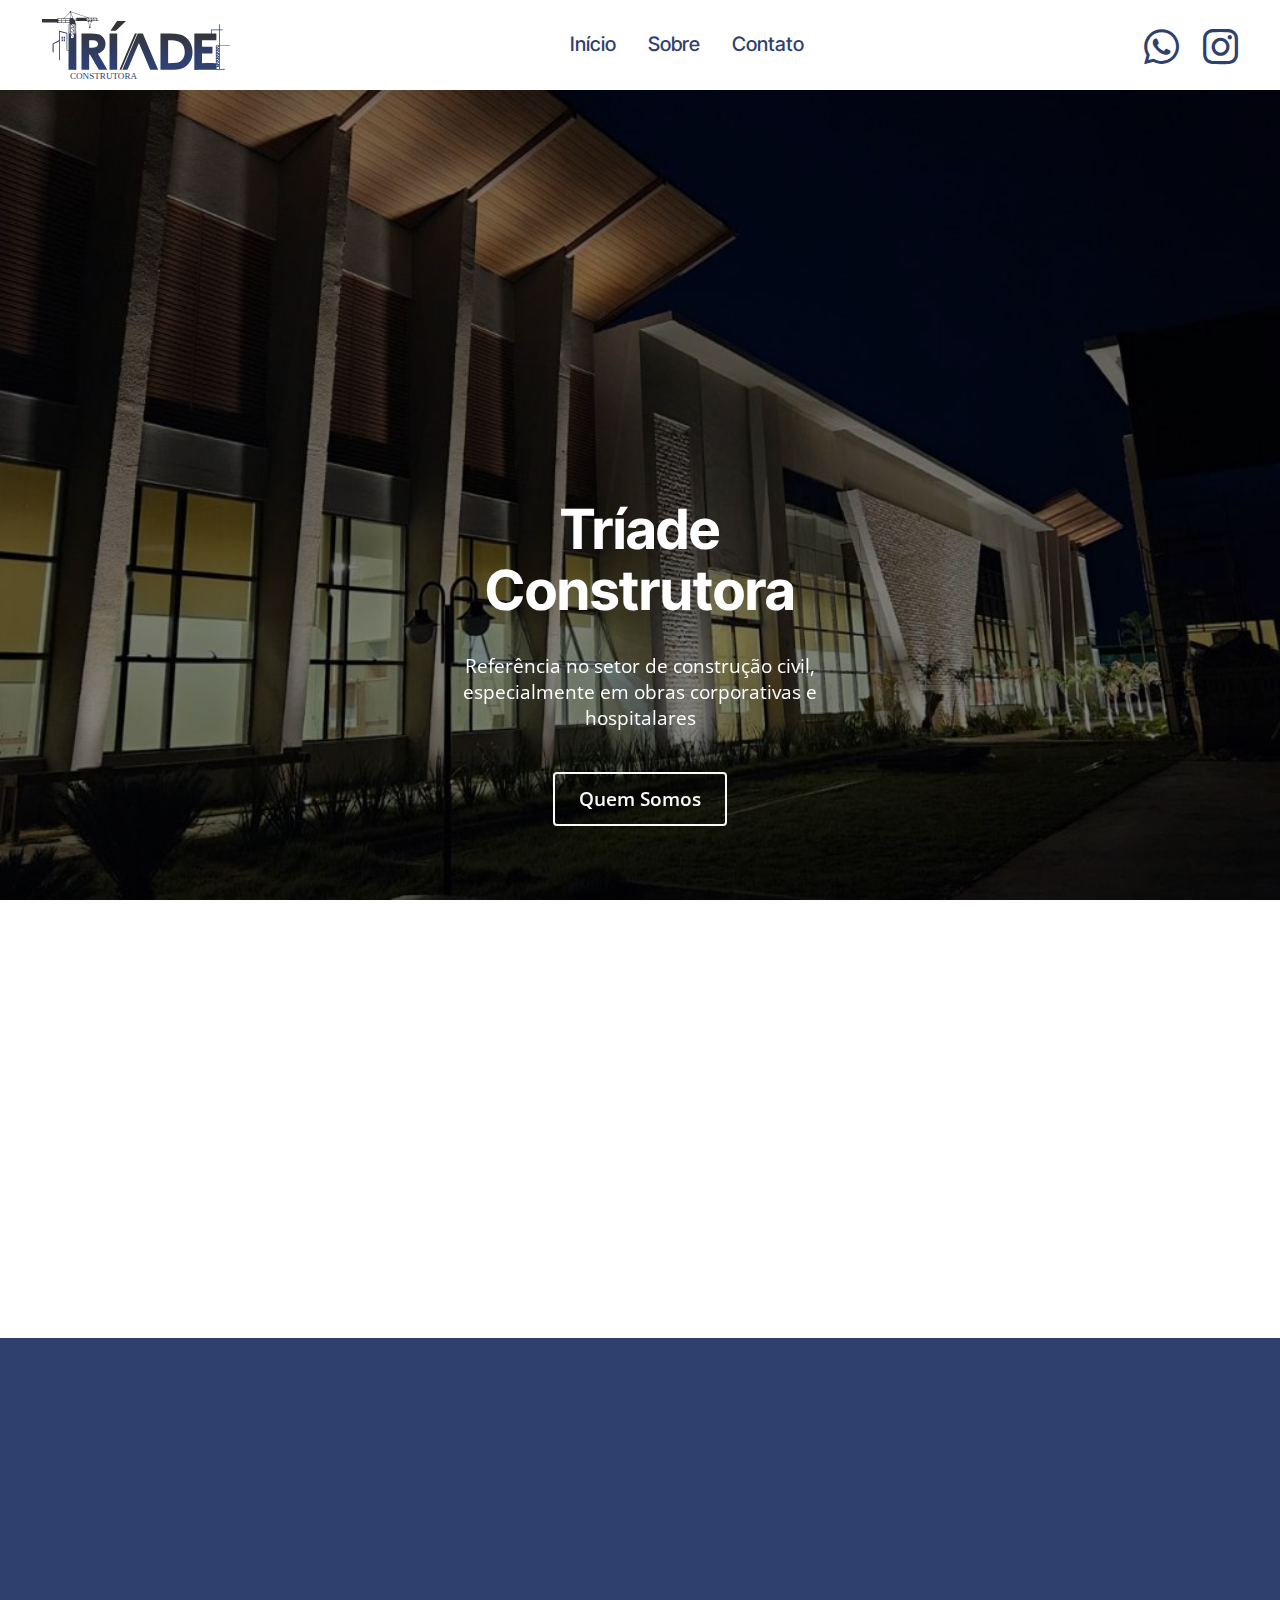
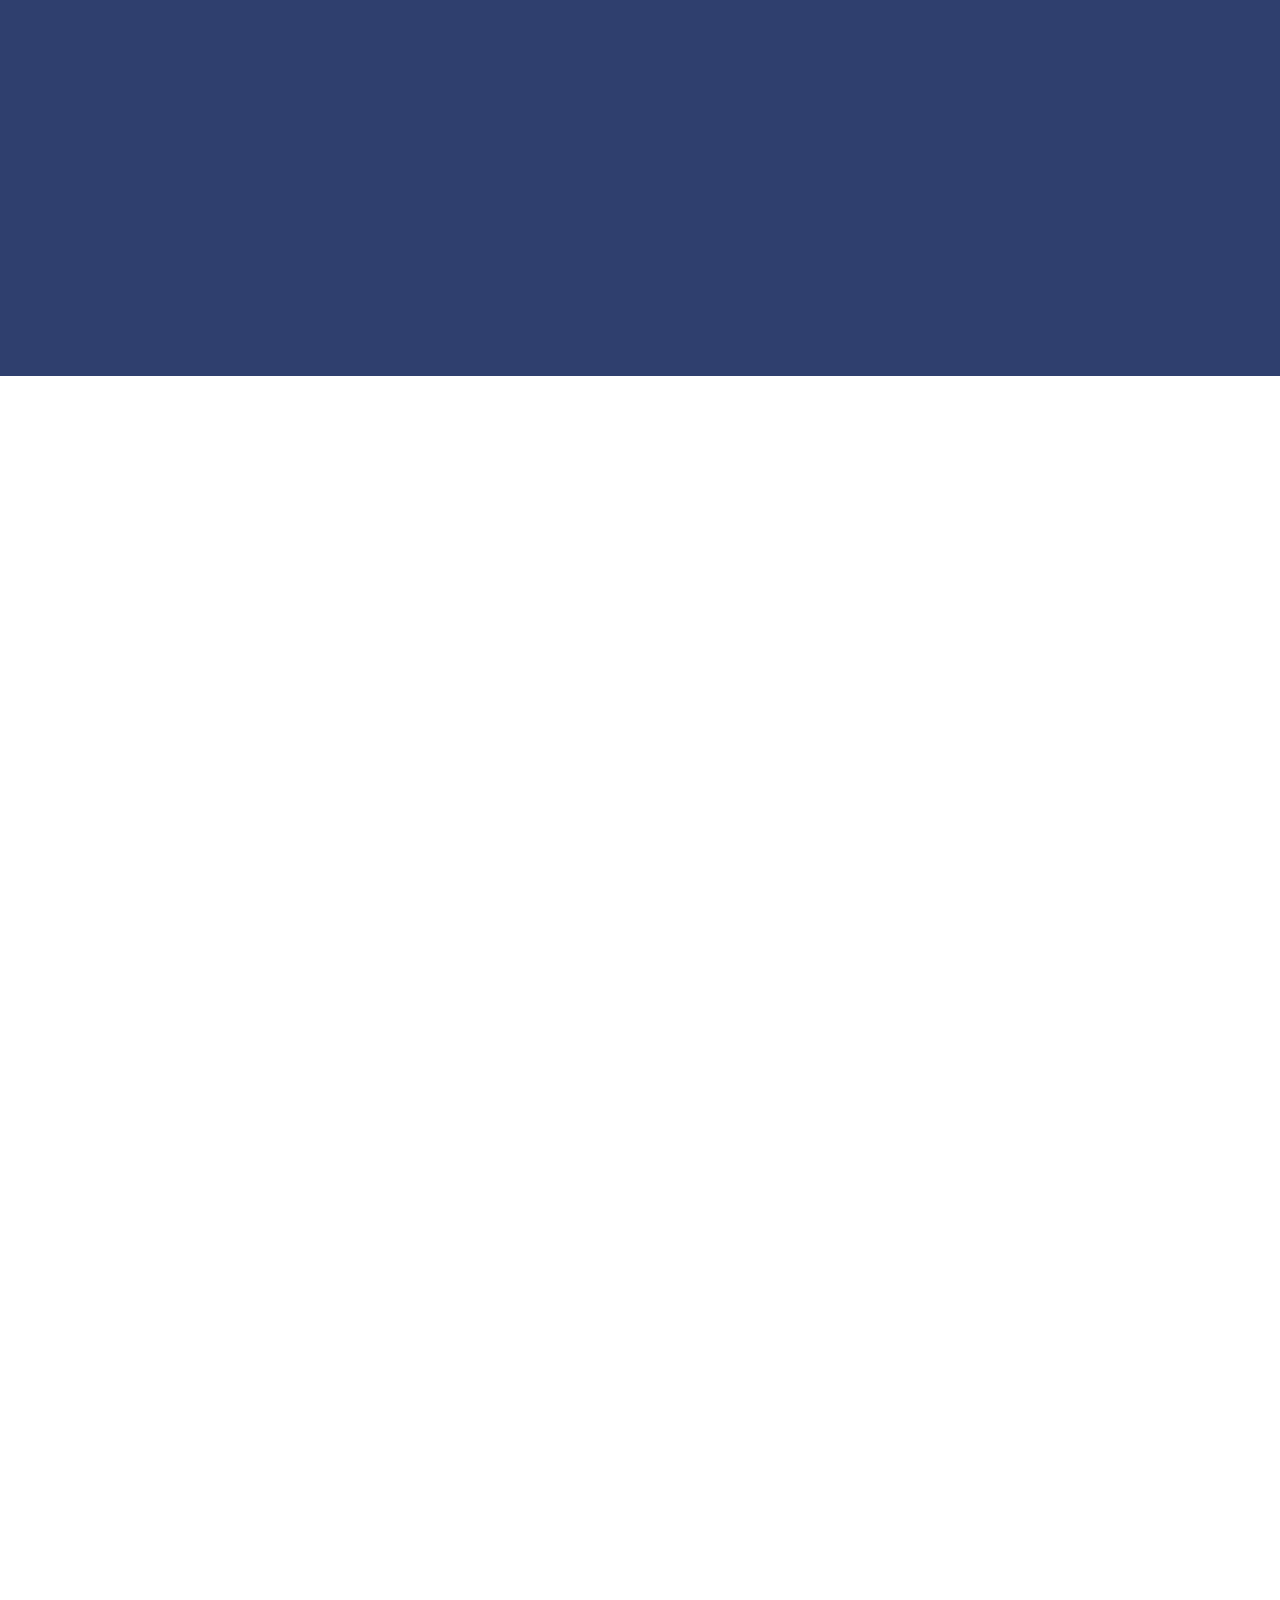
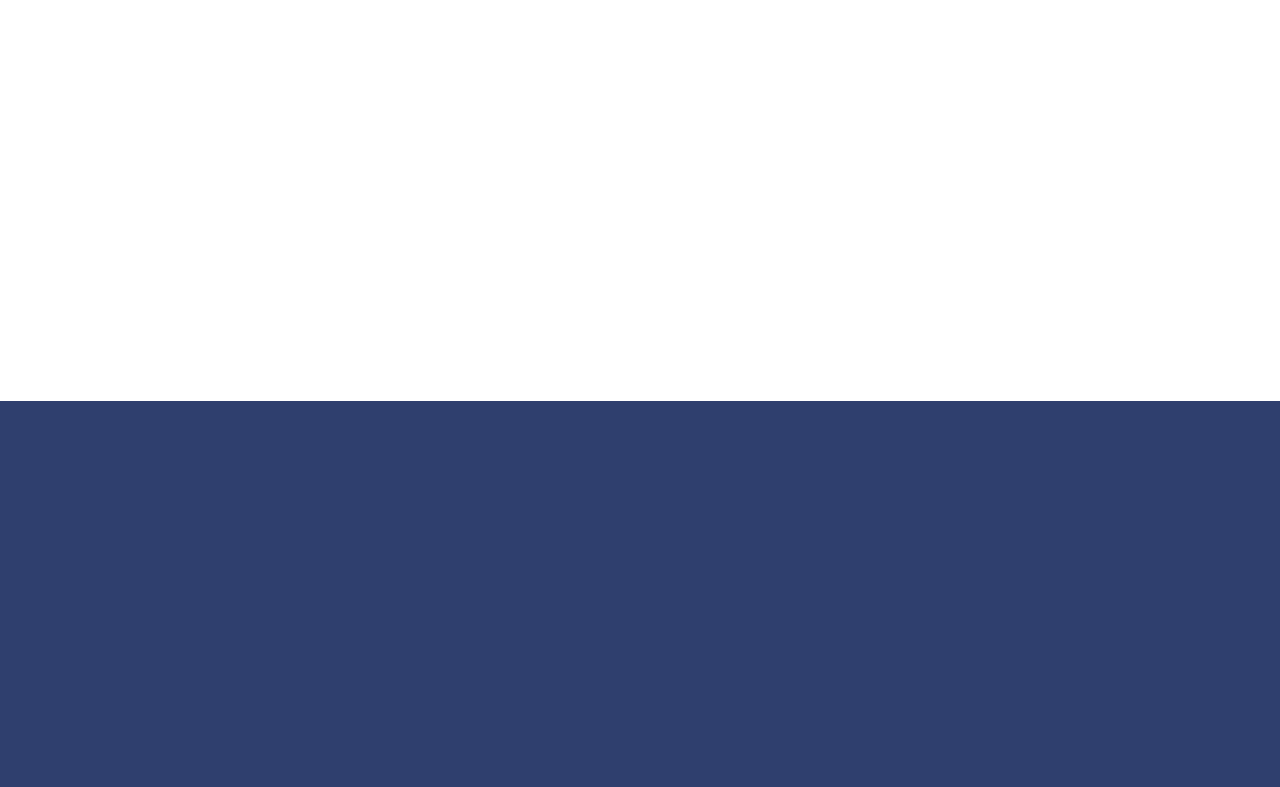
==== index.html @ aa24038d "ajuste instagram e whatsapp" ====
<!DOCTYPE html>
<html>

<head>
  <!-- Site made with Mobirise Website Builder v5.9.18, https://mobirise.com -->
  <meta charset="UTF-8">
  <meta http-equiv="X-UA-Compatible" content="IE=edge">
  <meta name="generator" content="Mobirise v5.9.18, mobirise.com">
  <meta name="viewport" content="width=device-width, initial-scale=1, minimum-scale=1">
  <link rel="shortcut icon" href="assets/images/logo.svg" type="image/x-icon">
  <meta name="description" content="">


  <title>Início</title>
  <link rel="stylesheet" href="assets/web/assets/mobirise-icons2/mobirise2.css">
  <link rel="stylesheet" href="assets/bootstrap/css/bootstrap.min.css">
  <link rel="stylesheet" href="assets/bootstrap/css/bootstrap-grid.min.css">
  <link rel="stylesheet" href="assets/bootstrap/css/bootstrap-reboot.min.css">
  <link rel="stylesheet" href="assets/parallax/jarallax.css">
  <link rel="stylesheet" href="assets/animatecss/animate.css">
  <link rel="stylesheet" href="assets/dropdown/css/style.css">
  <link rel="stylesheet" href="assets/socicon/css/styles.css">
  <link rel="stylesheet" href="assets/theme/css/style.css">
  <link rel="preload"
    href="https://fonts.googleapis.com/css?family=Inter+Tight:100,200,300,400,500,600,700,800,900,100i,200i,300i,400i,500i,600i,700i,800i,900i&display=swap"
    as="style" onload="this.onload=null;this.rel='stylesheet'">
  <noscript>
    <link rel="stylesheet"
      href="https://fonts.googleapis.com/css?family=Inter+Tight:100,200,300,400,500,600,700,800,900,100i,200i,300i,400i,500i,600i,700i,800i,900i&display=swap">
  </noscript>
  <link rel="preload"
    href="https://fonts.googleapis.com/css?family=Open+Sans:300,400,500,600,700,800,300i,400i,500i,600i,700i,800i&display=swap"
    as="style" onload="this.onload=null;this.rel='stylesheet'">
  <noscript>
    <link rel="stylesheet"
      href="https://fonts.googleapis.com/css?family=Open+Sans:300,400,500,600,700,800,300i,400i,500i,600i,700i,800i&display=swap">
  </noscript>
  <link rel="preload" as="style" href="assets/mobirise/css/mbr-additional.css?v=JOWPC6">
  <link rel="stylesheet" href="assets/mobirise/css/mbr-additional.css?v=JOWPC6" type="text/css">




</head>

<body>

  <section data-bs-version="5.1" class="menu menu6 cid-ukw1Ku9VsY" once="menu" id="menu06-b">


    <nav class="navbar navbar-dropdown opacityScrollOff navbar-fixed-top navbar-expand-lg">
      <div class="container">
        <div class="navbar-brand">
          <span class="navbar-logo">

            <a href="index.html"><img src="assets/images/logo.svg" alt="Início" style="height: 4.3rem;"></a>

          </span>

        </div>
        <button class="navbar-toggler" type="button" data-toggle="collapse" data-bs-toggle="collapse"
          data-target="#navbarSupportedContent" data-bs-target="#navbarSupportedContent"
          aria-controls="navbarNavAltMarkup" aria-expanded="false" aria-label="Toggle navigation">
          <div class="hamburger">
            <span></span>
            <span></span>
            <span></span>
            <span></span>
          </div>
        </button>
        <div class="collapse navbar-collapse opacityScrollOff" id="navbarSupportedContent">
          <ul class="navbar-nav nav-dropdown nav-right" data-app-modern-menu="true">
            <li class="nav-item">
              <a class="nav-link link text-primary display-4" href="index.html">Início</a>
            </li>
            <li class="nav-item">
              <a class="nav-link link text-primary display-4" href="sobre.html" aria-expanded="false">Sobre</a>
            </li>
            <li class="nav-item">
              <a class="nav-link link text-primary display-4" href="contato.html">Contato</a>
            </li>
          </ul>
          <div class="icons-menu">
            <a class="iconfont-wrapper"
              href="https://wa.me/556192914398?text=Ol%C3%A1%2C%20gostaria%20de%20conhecer%20melhor%20a%20Tr%C3%ADade%20Construtora"
              target="_blank">
              <span class="p-2 mbr-iconfont socicon-whatsapp socicon" style="font-size: 35px;"></span>
            </a>
            <a class="iconfont-wrapper" href="https://www.instagram.com/triiade_construtora/">
              <span class="p-2 mbr-iconfont socicon-instagram socicon" style="font-size: 35px;"></span>
            </a>


          </div>

        </div>
      </div>
    </nav>
  </section>

  <section data-bs-version="5.1" class="header16 cid-ukw1KNUdRN mbr-fullscreen mbr-parallax-background" id="header17-c">

    <div class="mbr-overlay" style="opacity: 0.5; background-color: rgb(0, 0, 0);"></div>
    <div class="container-fluid">
      <div class="row">
        <div class="content-wrap col-12 col-md-5">
          <h1 class="mbr-section-title mbr-fonts-style mbr-white mb-4 display-1"><strong>Tríade Construtora</strong>
          </h1>

          <p class="mbr-fonts-style mbr-text mbr-white mb-4 display-7">Referência no setor de construção civil,
            especialmente em obras corporativas e hospitalares</p>
          <div class="mbr-section-btn"><a class="btn btn-white-outline display-7" href="sobre.html">Quem Somos</a></div>
        </div>
      </div>
    </div>
  </section>

  <section data-bs-version="5.1" class="features023 cid-ulkDNJxsTx" id="features023-1i">





    <div class="container">
      <div class="row justify-content-center">
        <div class="col-12 content-head">
          <div class="card-wrapper mb-5">
            <div class="card-box align-center">



            </div>
          </div>
        </div>
      </div>
      <div class="row content-row">
        <div class="item features-without-image col-12 col-md-6 col-lg-4 item-mb">
          <div class="item-wrapper">
            <div class="title mb-3">
              <span class="num mbr-fonts-style display-1"><strong>+ 77.000</strong></span>
            </div>
            <h4 class="card-title mbr-fonts-style display-5"><strong>Metros quadrados construídos</strong></h4>

          </div>
        </div>
        <div class="item features-without-image col-12 col-md-6 col-lg-4 item-mb">
          <div class="item-wrapper">
            <div class="title mb-3">
              <span class="num mbr-fonts-style display-1"><strong>+ 30</strong></span>
            </div>
            <h4 class="card-title mbr-fonts-style display-5"><strong>Projetos concluídos</strong></h4>

          </div>
        </div>
        <div class="item features-without-image col-12 col-md-6 col-lg-4 item-mb">
          <div class="item-wrapper">
            <div class="title mb-3">
              <span class="num mbr-fonts-style display-1"><strong>+ 5</strong></span>
            </div>
            <h4 class="card-title mbr-fonts-style display-5"><strong>Anos atuando em todo o Brasil</strong></h4>

          </div>
        </div>
      </div>
    </div>
  </section>

  <section data-bs-version="5.1" class="gallery07 cid-ukx6VOhM3W" id="gallery07-v">


    <div class="container-fluid gallery-wrapper">
      <div class="row justify-content-center">
        <div class="col-12 content-head">
          <div class="mbr-section-head mb-5">
            <h4 class="mbr-section-title mbr-fonts-style align-center mb-0 display-2"><strong>Especializada em
                Empreendimentos Corporativos e Hospitalares</strong></h4>

          </div>
        </div>
      </div>
      <div class="grid-container">
        <div class="grid-container-3 moving-left" style="transform: translate3d(-200px, 0px, 0px);">
          <div class="grid-item">
            <img src="assets/images/img-20240804-wa0030.jpeg" alt="">
          </div>
          <div class="grid-item">
            <img src="assets/images/img-20240804-wa0092.jpeg" alt="">
          </div>
          <div class="grid-item">
            <img src="assets/images/img-20240804-wa0117-1.jpeg" alt="">
          </div>
          <div class="grid-item">
            <img src="assets/images/img-20240804-wa0064.jpg" alt="">
          </div>
        </div>
      </div>
    </div>
  </section>

  <section data-bs-version="5.1" class="features10 cid-ukxqyxux0D" id="features010-1a">




    <div class="container">

      <div class="row">
        <div class="item features-without-image col-12 col-md-6 col-lg-4 active">
          <div class="item-wrapper">
            <div class="card-box align-left">
              <div class="iconfont-wrapper mb-3">
                <span class="mbr-iconfont mobi-mbri-growing-chart mobi-mbri"></span>
              </div>
              <h5 class="card-title mbr-fonts-style display-5"><strong>Qualidade</strong></h5>
              <p class="card-text mbr-fonts-style mb-3 display-7">Qualidade é nossa marca registrada, e trabalhamos
                incansavelmente para garantir que cada detalhe seja executado com perfeição.<br></p>

            </div>
          </div>
        </div>
        <div class="item features-without-image col-12 col-md-6 col-lg-4">
          <div class="item-wrapper">
            <div class="card-box align-left">
              <div class="iconfont-wrapper mb-3">
                <span class="mbr-iconfont mobi-mbri-idea mobi-mbri"></span>
              </div>
              <h5 class="card-title mbr-fonts-style display-5">
                <strong>Experiência</strong>
              </h5>
              <p class="card-text mbr-fonts-style mb-3 display-7">Com nossa expertise em obras corporativas,
                hospitalares e residenciais, garantimos soluções que unem inovação e eficiência para atender às
                necessidades dos nossos clientes
              </p>

            </div>
          </div>
        </div>
        <div class="item features-without-image col-12 col-md-6 col-lg-4">
          <div class="item-wrapper">
            <div class="card-box align-left">
              <div class="iconfont-wrapper mb-3">
                <span class="mbr-iconfont mobi-mbri-clock mobi-mbri"></span>
              </div>
              <h5 class="card-title mbr-fonts-style display-5">
                <strong>Excelência</strong>
              </h5>
              <p class="card-text mbr-fonts-style mb-3 display-7">
                Nosso compromisso com a excelência se reflete na entrega pontual dos projetos.</p>

            </div>
          </div>
        </div>


      </div>
    </div>
  </section>

  <section data-bs-version="5.1" class="news08 cid-ukx9dJPOBs" id="news08-x">


    <div class="container">
      <div class="row justify-content-center mb-5">
        <div class="col-12 content-head">
          <div class="mbr-section-head">
            <h4 class="mbr-section-title mbr-fonts-style align-center mb-0 display-2"><strong>Algumas de Nossas
                Obras</strong></h4>

          </div>
        </div>
      </div>
      <div class="row">
        <div class="item features-image col-12 col-md-6 col-lg-4 active">
          <div class="item-wrapper">
            <div class="item-img mb-3">
              <img src="assets/images/img-20240804-wa0095.jpg" alt="" title="" data-slide-to="0" data-bs-slide-to="0">
            </div>
            <div class="item-content align-left">
              <h5 class="item-title mbr-fonts-style mb-3 mt-0 display-7">
                Cuiabá - MT</h5>
              <h6 class="item-subtitle mbr-fonts-style mt-0 mb-3 display-5"><strong>Clinica de Saúde Mental e
                  Fisioterapia</strong></h6>

              <div class="mbr-section-btn item-footer"><a href="clinica terapias-especiais-cuiaba.html"
                  class="btn item-btn btn-primary display-7">Saiba Mais</a></div>
            </div>
          </div>
        </div>
        <div class="item features-image col-12 col-md-6 col-lg-4">
          <div class="item-wrapper">
            <div class="item-img mb-3">
              <img src="assets/images/img-20240804-wa0114.jpeg" alt="" title="" data-slide-to="1" data-bs-slide-to="1">
            </div>
            <div class="item-content align-left">
              <h5 class="item-title mbr-fonts-style mb-3 mt-0 display-7">
                Cuiabá - MT</h5>
              <h6 class="item-subtitle mbr-fonts-style mb-3 display-5"><strong>Central Sicredi Centro norte</strong>
              </h6>

              <div class="mbr-section-btn item-footer"><a href="central-sicredi-cuiaba.html"
                  class="btn item-btn btn-primary display-7">Saiba Mais</a></div>
            </div>
          </div>
        </div>
        <div class="item features-image col-12 col-md-6 col-lg-4">
          <div class="item-wrapper">
            <div class="item-img mb-3">
              <img src="assets/images/img-20240804-wa0065.jpg" alt="" title="" data-slide-to="2" data-bs-slide-to="2">
            </div>
            <div class="item-content align-left">
              <h5 class="item-title mbr-fonts-style mb-3 mt-0 display-7">Rio Grande - RS</h5>
              <h6 class="item-subtitle mbr-fonts-style mt-0 mb-3 display-5"><strong>Hospital Monporto&nbsp;</strong>
              </h6>

              <div class="mbr-section-btn item-footer"><a href="hospital-monporto-rs.html"
                  class="btn item-btn btn-primary display-7">Saiba Mais</a></div>
            </div>
          </div>
        </div>
        <div class="item features-image col-12 col-md-6 col-lg-4">
          <div class="item-wrapper">
            <div class="item-img mb-3">
              <img src="assets/images/img-20240804-wa0150.jpg" alt="" title="" data-slide-to="3" data-bs-slide-to="3">
            </div>
            <div class="item-content align-left">
              <h5 class="item-title mbr-fonts-style mt-0 mb-3 display-7">
                Cuiabá - MT</h5>
              <h6 class="item-subtitle mbr-fonts-style mb-3 display-5"><strong>Hospital Geral</strong></h6>

              <div class="mbr-section-btn item-footer"><a href="hospital-geral-cuiaba.html"
                  class="btn item-btn btn-primary display-7">Saiba Mais</a></div>
            </div>
          </div>
        </div>

        <div class="item features-image col-12 col-md-6 col-lg-4">
          <div class="item-wrapper">
            <div class="item-img mb-3">
              <img src="assets/images/img-20240804-wa0045.jpg" alt="" title="" data-slide-to="4" data-bs-slide-to="4">
            </div>
            <div class="item-content align-left">
              <h5 class="item-title mbr-fonts-style mb-3 mt-0 display-7">Goiania - GO</h5>
              <h6 class="item-subtitle mbr-fonts-style mt-0 mb-3 display-5"><strong>Shopping Express 44</strong></h6>

              <div class="mbr-section-btn item-footer"><a href="shopping-express-go.html"
                  class="btn item-btn btn-primary display-7">Saiba Mais</a></div>
            </div>
          </div>
        </div>
        <div class="item features-image col-12 col-md-6 col-lg-4">
          <div class="item-wrapper">
            <div class="item-img mb-3">
              <img src="assets/images/img-20240804-wa0037.jpg" alt="" title="" data-slide-to="5" data-bs-slide-to="5">
            </div>
            <div class="item-content align-left">
              <h5 class="item-title mbr-fonts-style mb-3 mt-0 display-7">Brasília - DF</h5>
              <h6 class="item-subtitle mbr-fonts-style mt-0 mb-3 display-5"><strong>Hospital Vivent Asa Sul</strong>
              </h6>

              <div class="mbr-section-btn item-footer"><a href="hospital-vivent-asa-sul.html"
                  class="btn item-btn btn-primary display-7">Saiba Mais</a></div>
            </div>
          </div>
        </div>

      </div>
    </div>
  </section>

  <section data-bs-version="5.1" class="footer3 cid-ukxeJpgvey" once="footers" id="footer03-y">





    <div class="container">
      <div class="row">


        <div class="col-12 mt-4">
          <div class="social-row">
            <div class="soc-item">
              <a href="https://www.instagram.com/triiade_construtora/" target="_blank">
                <span class="mbr-iconfont display-7 socicon-instagram socicon"></span>
              </a>
            </div>
            <div class="soc-item">
              <a href="https://wa.me/556192914398?text=Ol%C3%A1%2C%20gostaria%20de%20conhecer%20melhor%20a%20Tr%C3%ADade%20Construtora"
                target="_blank">
                <span class="mbr-iconfont socicon-whatsapp socicon"></span>
              </a>
            </div>



          </div>
        </div>
        <div class="col-12 mt-5">
          <p class="mbr-fonts-style copyright display-7">© Copyright 2024 Tríade Construtora - Todos os direitos
            reservados | Desenvolvido por <a href="https://paulo-henrique-phcm.github.io/" class="text-white"
              target="_blank">Paulo Henrique</a><br></p>
        </div>
      </div>
    </div>
  </section>

  <script src="assets/bootstrap/js/bootstrap.bundle.min.js"></script>
  <script src="assets/parallax/jarallax.js"></script>
  <script src="assets/smoothscroll/smooth-scroll.js"></script>
  <script src="assets/ytplayer/index.js"></script>
  <script src="assets/dropdown/js/navbar-dropdown.js"></script>
  <script src="assets/scrollgallery/scroll-gallery.js"></script>
  <script src="assets/theme/js/script.js"></script>


  <input name="animation" type="hidden">
</body>

</html>
---- assets/web/assets/mobirise-icons2/mobirise2.css ----
@font-face {
  font-family: 'Moririse2';
  font-display: swap;
  src:  url('mobirise2.eot?f2bix4');
  src:  url('mobirise2.eot?f2bix4#iefix') format('embedded-opentype'),
    url('mobirise2.ttf?f2bix4') format('truetype'),
    url('mobirise2.woff?f2bix4') format('woff'),
    url('mobirise2.svg?f2bix4#mobirise2') format('svg');
  font-weight: normal;
  font-style: normal;
}

[class^="mobi-"], [class*=" mobi-"] {
  /* use !important to prevent issues with browser extensions that change fonts */
  font-family: 'Moririse2' !important;
  speak: none;
  font-style: normal;
  font-weight: normal;
  font-variant: normal;
  text-transform: none;
  line-height: 1;

  /* Better Font Rendering =========== */
  -webkit-font-smoothing: antialiased;
  -moz-osx-font-smoothing: grayscale;
}

.mobi-mbri-add-submenu:before {
  content: "\e900";
}
.mobi-mbri-alert:before {
  content: "\e901";
}
.mobi-mbri-align-center:before {
  content: "\e902";
}
.mobi-mbri-align-justify:before {
  content: "\e903";
}
.mobi-mbri-align-left:before {
  content: "\e904";
}
.mobi-mbri-align-right:before {
  content: "\e905";
}
.mobi-mbri-android:before {
  content: "\e906";
}
.mobi-mbri-apple:before {
  content: "\e907";
}
.mobi-mbri-arrow-down:before {
  content: "\e908";
}
.mobi-mbri-arrow-next:before {
  content: "\e909";
}
.mobi-mbri-arrow-prev:before {
  content: "\e90a";
}
.mobi-mbri-arrow-up:before {
  content: "\e90b";
}
.mobi-mbri-bold:before {
  content: "\e90c";
}
.mobi-mbri-bookmark:before {
  content: "\e90d";
}
.mobi-mbri-bootstrap:before {
  content: "\e90e";
}
.mobi-mbri-briefcase:before {
  content: "\e90f";
}
.mobi-mbri-browse:before {
  content: "\e910";
}
.mobi-mbri-bulleted-list:before {
  content: "\e911";
}
.mobi-mbri-calendar:before {
  content: "\e912";
}
.mobi-mbri-camera:before {
  content: "\e913";
}
.mobi-mbri-cart-add:before {
  content: "\e914";
}
.mobi-mbri-cart-full:before {
  content: "\e915";
}
.mobi-mbri-cash:before {
  content: "\e916";
}
.mobi-mbri-change-style:before {
  content: "\e917";
}
.mobi-mbri-chat:before {
  content: "\e918";
}
.mobi-mbri-clock:before {
  content: "\e919";
}
.mobi-mbri-close:before {
  content: "\e91a";
}
.mobi-mbri-cloud:before {
  content: "\e91b";
}
.mobi-mbri-code:before {
  content: "\e91c";
}
.mobi-mbri-contact-form:before {
  content: "\e91d";
}
.mobi-mbri-credit-card:before {
  content: "\e91e";
}
.mobi-mbri-cursor-click:before {
  content: "\e91f";
}
.mobi-mbri-cust-feedback:before {
  content: "\e920";
}
.mobi-mbri-database:before {
  content: "\e921";
}
.mobi-mbri-delivery:before {
  content: "\e922";
}
.mobi-mbri-desktop:before {
  content: "\e923";
}
.mobi-mbri-devices:before {
  content: "\e924";
}
.mobi-mbri-down:before {
  content: "\e925";
}
.mobi-mbri-download-2:before {
  content: "\e926";
}
.mobi-mbri-download:before {
  content: "\e927";
}
.mobi-mbri-drag-n-drop-2:before {
  content: "\e928";
}
.mobi-mbri-drag-n-drop:before {
  content: "\e929";
}
.mobi-mbri-edit-2:before {
  content: "\e92a";
}
.mobi-mbri-edit:before {
  content: "\e92b";
}
.mobi-mbri-error:before {
  content: "\e92c";
}
.mobi-mbri-extension:before {
  content: "\e92d";
}
.mobi-mbri-features:before {
  content: "\e92e";
}
.mobi-mbri-file:before {
  content: "\e92f";
}
.mobi-mbri-flag:before {
  content: "\e930";
}
.mobi-mbri-folder:before {
  content: "\e931";
}
.mobi-mbri-gift:before {
  content: "\e932";
}
.mobi-mbri-github:before {
  content: "\e933";
}
.mobi-mbri-globe-2:before {
  content: "\e934";
}
.mobi-mbri-globe:before {
  content: "\e935";
}
.mobi-mbri-growing-chart:before {
  content: "\e936";
}
.mobi-mbri-hearth:before {
  content: "\e937";
}
.mobi-mbri-help:before {
  content: "\e938";
}
.mobi-mbri-home:before {
  content: "\e939";
}
.mobi-mbri-hot-cup:before {
  content: "\e93a";
}
.mobi-mbri-idea:before {
  content: "\e93b";
}
.mobi-mbri-image-gallery:before {
  content: "\e93c";
}
.mobi-mbri-image-slider:before {
  content: "\e93d";
}
.mobi-mbri-info:before {
  content: "\e93e";
}
.mobi-mbri-italic:before {
  content: "\e93f";
}
.mobi-mbri-key:before {
  content: "\e940";
}
.mobi-mbri-laptop:before {
  content: "\e941";
}
.mobi-mbri-layers:before {
  content: "\e942";
}
.mobi-mbri-left-right:before {
  content: "\e943";
}
.mobi-mbri-left:before {
  content: "\e944";
}
.mobi-mbri-letter:before {
  content: "\e945";
}
.mobi-mbri-like:before {
  content: "\e946";
}
.mobi-mbri-link:before {
  content: "\e947";
}
.mobi-mbri-lock:before {
  content: "\e948";
}
.mobi-mbri-login:before {
  content: "\e949";
}
.mobi-mbri-logout:before {
  content: "\e94a";
}
.mobi-mbri-magic-stick:before {
  content: "\e94b";
}
.mobi-mbri-map-pin:before {
  content: "\e94c";
}
.mobi-mbri-menu:before {
  content: "\e94d";
}
.mobi-mbri-mobile-2:before {
  content: "\e94e";
}
.mobi-mbri-mobile-horizontal:before {
  content: "\e94f";
}
.mobi-mbri-mobile:before {
  content: "\e950";
}
.mobi-mbri-mobirise:before {
  content: "\e951";
}
.mobi-mbri-more-horizontal:before {
  content: "\e952";
}
.mobi-mbri-more-vertical:before {
  content: "\e953";
}
.mobi-mbri-music:before {
  content: "\e954";
}
.mobi-mbri-new-file:before {
  content: "\e955";
}
.mobi-mbri-numbered-list:before {
  content: "\e956";
}
.mobi-mbri-opened-folder:before {
  content: "\e957";
}
.mobi-mbri-pages:before {
  content: "\e958";
}
.mobi-mbri-paper-plane:before {
  content: "\e959";
}
.mobi-mbri-paperclip:before {
  content: "\e95a";
}
.mobi-mbri-phone:before {
  content: "\e95b";
}
.mobi-mbri-photo:before {
  content: "\e95c";
}
.mobi-mbri-photos:before {
  content: "\e95d";
}
.mobi-mbri-pin:before {
  content: "\e95e";
}
.mobi-mbri-play:before {
  content: "\e95f";
}
.mobi-mbri-plus:before {
  content: "\e960";
}
.mobi-mbri-preview:before {
  content: "\e961";
}
.mobi-mbri-print:before {
  content: "\e962";
}
.mobi-mbri-protect:before {
  content: "\e963";
}
.mobi-mbri-question:before {
  content: "\e964";
}
.mobi-mbri-quote-left:before {
  content: "\e965";
}
.mobi-mbri-quote-right:before {
  content: "\e966";
}
.mobi-mbri-redo:before {
  content: "\e967";
}
.mobi-mbri-refresh:before {
  content: "\e968";
}
.mobi-mbri-responsive-2:before {
  content: "\e969";
}
.mobi-mbri-responsive:before {
  content: "\e96a";
}
.mobi-mbri-right:before {
  content: "\e96b";
}
.mobi-mbri-rocket:before {
  content: "\e96c";
}
.mobi-mbri-sad-face:before {
  content: "\e96d";
}
.mobi-mbri-sale:before {
  content: "\e96e";
}
.mobi-mbri-save:before {
  content: "\e96f";
}
.mobi-mbri-search:before {
  content: "\e970";
}
.mobi-mbri-setting-2:before {
  content: "\e971";
}
.mobi-mbri-setting-3:before {
  content: "\e972";
}
.mobi-mbri-setting:before {
  content: "\e973";
}
.mobi-mbri-share:before {
  content: "\e974";
}
.mobi-mbri-shopping-bag:before {
  content: "\e975";
}
.mobi-mbri-shopping-basket:before {
  content: "\e976";
}
.mobi-mbri-shopping-cart:before {
  content: "\e977";
}
.mobi-mbri-sites:before {
  content: "\e978";
}
.mobi-mbri-smile-face:before {
  content: "\e979";
}
.mobi-mbri-speed:before {
  content: "\e97a";
}
.mobi-mbri-star:before {
  content: "\e97b";
}
.mobi-mbri-success:before {
  content: "\e97c";
}
.mobi-mbri-sun:before {
  content: "\e97d";
}
.mobi-mbri-sun2:before {
  content: "\e97e";
}
.mobi-mbri-tablet-vertical:before {
  content: "\e97f";
}
.mobi-mbri-tablet:before {
  content: "\e980";
}
.mobi-mbri-target:before {
  content: "\e981";
}
.mobi-mbri-timer:before {
  content: "\e982";
}
.mobi-mbri-to-ftp:before {
  content: "\e983";
}
.mobi-mbri-to-local-drive:before {
  content: "\e984";
}
.mobi-mbri-touch-swipe:before {
  content: "\e985";
}
.mobi-mbri-touch:before {
  content: "\e986";
}
.mobi-mbri-trash:before {
  content: "\e987";
}
.mobi-mbri-underline:before {
  content: "\e988";
}
.mobi-mbri-undo:before {
  content: "\e989";
}
.mobi-mbri-unlink:before {
  content: "\e98a";
}
.mobi-mbri-unlock:before {
  content: "\e98b";
}
.mobi-mbri-up-down:before {
  content: "\e98c";
}
.mobi-mbri-up:before {
  content: "\e98d";
}
.mobi-mbri-update:before {
  content: "\e98e";
}
.mobi-mbri-upload-2:before {
  content: "\e98f";
}
.mobi-mbri-upload:before {
  content: "\e990";
}
.mobi-mbri-user-2:before {
  content: "\e991";
}
.mobi-mbri-user:before {
  content: "\e992";
}
.mobi-mbri-users:before {
  content: "\e993";
}
.mobi-mbri-video-play:before {
  content: "\e994";
}
.mobi-mbri-video:before {
  content: "\e995";
}
.mobi-mbri-watch:before {
  content: "\e996";
}
.mobi-mbri-website-theme-2:before {
  content: "\e997";
}
.mobi-mbri-website-theme:before {
  content: "\e998";
}
.mobi-mbri-wifi:before {
  content: "\e999";
}
.mobi-mbri-windows:before {
  content: "\e99a";
}
.mobi-mbri-zoom-in:before {
  content: "\e99b";
}
.mobi-mbri-zoom-out:before {
  content: "\e99c";
}
---- assets/parallax/jarallax.css ----
.jarallax {
    position: relative;
    z-index: 0;
}
.jarallax > .jarallax-img {
    position: absolute;
    object-fit: cover;
    /* support for plugin https://github.com/bfred-it/object-fit-images */
    font-family: 'object-fit: cover;';
    top: 0;
    left: 0;
    width: 100%;
    height: 100%;
    z-index: -1;
}
---- assets/dropdown/css/style.css ----
.navbar-dropdown {
  left: 0;
  padding: 0;
  position: absolute;
  right: 0;
  top: 0;
  transition: all 0.45s ease;
  z-index: 1030;
  background: #282828; }
  .navbar-dropdown .navbar-logo {
    margin-right: 0.8rem;
    transition: margin 0.3s ease-in-out;
    vertical-align: middle; }
    .navbar-dropdown .navbar-logo img {
      height: 3.125rem;
      transition: all 0.3s ease-in-out; }
    .navbar-dropdown .navbar-logo.mbr-iconfont {
      font-size: 3.125rem;
      line-height: 3.125rem; }
  .navbar-dropdown .navbar-caption {
    font-weight: 700;
    white-space: normal;
    vertical-align: -4px;
    line-height: 3.125rem !important; }
    .navbar-dropdown .navbar-caption, .navbar-dropdown .navbar-caption:hover {
      color: inherit;
      text-decoration: none; }
  .navbar-dropdown .mbr-iconfont + .navbar-caption {
    vertical-align: -1px; }
  .navbar-dropdown.navbar-fixed-top {
    position: fixed; }
  .navbar-dropdown .navbar-brand span {
    vertical-align: -4px; }
  .navbar-dropdown.bg-color.transparent {
    background: none; }
  .navbar-dropdown.navbar-short .navbar-brand {
    padding: 0.625rem 0; }
    .navbar-dropdown.navbar-short .navbar-brand span {
      vertical-align: -1px; }
  .navbar-dropdown.navbar-short .navbar-caption {
    line-height: 2.375rem !important;
    vertical-align: -2px; }
  .navbar-dropdown.navbar-short .navbar-logo {
    margin-right: 0.5rem; }
    .navbar-dropdown.navbar-short .navbar-logo img {
      height: 2.375rem; }
    .navbar-dropdown.navbar-short .navbar-logo.mbr-iconfont {
      font-size: 2.375rem;
      line-height: 2.375rem; }
  .navbar-dropdown.navbar-short .mbr-table-cell {
    height: 3.625rem; }
  .navbar-dropdown .navbar-close {
    left: 0.6875rem;
    position: fixed;
    top: 0.75rem;
    z-index: 1000; }
  .navbar-dropdown .hamburger-icon {
    content: "";
    display: inline-block;
    vertical-align: middle;
    width: 16px;
    -webkit-box-shadow: 0 -6px 0 1px #282828,0 0 0 1px #282828,0 6px 0 1px #282828;
    -moz-box-shadow: 0 -6px 0 1px #282828,0 0 0 1px #282828,0 6px 0 1px #282828;
    box-shadow: 0 -6px 0 1px #282828,0 0 0 1px #282828,0 6px 0 1px #282828; }

.dropdown-menu .dropdown-toggle[data-toggle="dropdown-submenu"]::after {
  border-bottom: 0.35em solid transparent;
  border-left: 0.35em solid;
  border-right: 0;
  border-top: 0.35em solid transparent;
  margin-left: 0.3rem; }

.dropdown-menu .dropdown-item:focus {
  outline: 0; }

.nav-dropdown {
  font-size: 0.75rem;
  font-weight: 500;
  height: auto !important; }
  .nav-dropdown .nav-btn {
    padding-left: 1rem; }
  .nav-dropdown .link {
    margin: .667em 1.667em;
    font-weight: 500;
    padding: 0;
    transition: color .2s ease-in-out; }
    .nav-dropdown .link.dropdown-toggle {
      margin-right: 2.583em; }
      .nav-dropdown .link.dropdown-toggle::after {
        margin-left: .25rem;
        border-top: 0.35em solid;
        border-right: 0.35em solid transparent;
        border-left: 0.35em solid transparent;
        border-bottom: 0; }
      .nav-dropdown .link.dropdown-toggle[aria-expanded="true"] {
        margin: 0;
        padding: 0.667em 3.263em  0.667em 1.667em; }
  .nav-dropdown .link::after,
  .nav-dropdown .dropdown-item::after {
    color: inherit; }
  .nav-dropdown .btn {
    font-size: 0.75rem;
    font-weight: 700;
    letter-spacing: 0;
    margin-bottom: 0;
    padding-left: 1.25rem;
    padding-right: 1.25rem; }
  .nav-dropdown .dropdown-menu {
    border-radius: 0;
    border: 0;
    left: 0;
    margin: 0;
    padding-bottom: 1.25rem;
    padding-top: 1.25rem;
    position: relative; }
  .nav-dropdown .dropdown-submenu {
    margin-left: 0.125rem;
    top: 0; }
  .nav-dropdown .dropdown-item {
    font-weight: 500;
    line-height: 2;
    padding: 0.3846em 4.615em 0.3846em 1.5385em;
    position: relative;
    transition: color .2s ease-in-out, background-color .2s ease-in-out; }
    .nav-dropdown .dropdown-item::after {
      margin-top: -0.3077em;
      position: absolute;
      right: 1.1538em;
      top: 50%; }
    .nav-dropdown .dropdown-item:focus, .nav-dropdown .dropdown-item:hover {
      background: none; }

@media (max-width: 767px) {
  .nav-dropdown.navbar-toggleable-sm {
    bottom: 0;
    display: none;
    left: 0;
    overflow-x: hidden;
    position: fixed;
    top: 0;
    transform: translateX(-100%);
    -ms-transform: translateX(-100%);
    -webkit-transform: translateX(-100%);
    width: 18.75rem;
    z-index: 999; } }
.nav-dropdown.navbar-toggleable-xl {
  bottom: 0;
  display: none;
  left: 0;
  overflow-x: hidden;
  position: fixed;
  top: 0;
  transform: translateX(-100%);
  -ms-transform: translateX(-100%);
  -webkit-transform: translateX(-100%);
  width: 18.75rem;
  z-index: 999; }

.nav-dropdown-sm {
  display: block !important;
  overflow-x: hidden;
  overflow: auto;
  padding-top: 3.875rem; }
  .nav-dropdown-sm::after {
    content: "";
    display: block;
    height: 3rem;
    width: 100%; }
  .nav-dropdown-sm.collapse.in ~ .navbar-close {
    display: block !important; }
  .nav-dropdown-sm.collapsing, .nav-dropdown-sm.collapse.in {
    transform: translateX(0);
    -ms-transform: translateX(0);
    -webkit-transform: translateX(0);
    transition: all 0.25s ease-out;
    -webkit-transition: all 0.25s ease-out;
    background: #282828; }
  .nav-dropdown-sm.collapsing[aria-expanded="false"] {
    transform: translateX(-100%);
    -ms-transform: translateX(-100%);
    -webkit-transform: translateX(-100%); }
  .nav-dropdown-sm .nav-item {
    display: block;
    margin-left: 0 !important;
    padding-left: 0; }
  .nav-dropdown-sm .link,
  .nav-dropdown-sm .dropdown-item {
    border-top: 1px dotted rgba(255, 255, 255, 0.1);
    font-size: 0.8125rem;
    line-height: 1.6;
    margin: 0 !important;
    padding: 0.875rem 2.4rem 0.875rem 1.5625rem !important;
    position: relative;
    white-space: normal; }
    .nav-dropdown-sm .link:focus, .nav-dropdown-sm .link:hover,
    .nav-dropdown-sm .dropdown-item:focus,
    .nav-dropdown-sm .dropdown-item:hover {
      background: rgba(0, 0, 0, 0.2) !important;
      color: #c0a375; }
  .nav-dropdown-sm .nav-btn {
    position: relative;
    padding: 1.5625rem 1.5625rem 0 1.5625rem; }
    .nav-dropdown-sm .nav-btn::before {
      border-top: 1px dotted rgba(255, 255, 255, 0.1);
      content: "";
      left: 0;
      position: absolute;
      top: 0;
      width: 100%; }
    .nav-dropdown-sm .nav-btn + .nav-btn {
      padding-top: 0.625rem; }
      .nav-dropdown-sm .nav-btn + .nav-btn::before {
        display: none; }
  .nav-dropdown-sm .btn {
    padding: 0.625rem 0; }
  .nav-dropdown-sm .dropdown-toggle[data-toggle="dropdown-submenu"]::after {
    margin-left: .25rem;
    border-top: 0.35em solid;
    border-right: 0.35em solid transparent;
    border-left: 0.35em solid transparent;
    border-bottom: 0; }
  .nav-dropdown-sm .dropdown-toggle[data-toggle="dropdown-submenu"][aria-expanded="true"]::after {
    border-top: 0;
    border-right: 0.35em solid transparent;
    border-left: 0.35em solid transparent;
    border-bottom: 0.35em solid; }
  .nav-dropdown-sm .dropdown-menu {
    margin: 0;
    padding: 0;
    position: relative;
    top: 0;
    left: 0;
    width: 100%;
    border: 0;
    float: none;
    border-radius: 0;
    background: none; }
  .nav-dropdown-sm .dropdown-submenu {
    left: 100%;
    margin-left: 0.125rem;
    margin-top: -1.25rem;
    top: 0; }

.navbar-toggleable-sm .nav-dropdown .dropdown-menu {
  position: absolute; }

.navbar-toggleable-sm .nav-dropdown .dropdown-submenu {
  left: 100%;
  margin-left: 0.125rem;
  margin-top: -1.25rem;
  top: 0; }

.navbar-toggleable-sm.opened .nav-dropdown .dropdown-menu {
  position: relative; }

.navbar-toggleable-sm.opened .nav-dropdown .dropdown-submenu {
  left: 0;
  margin-left: 00rem;
  margin-top: 0rem;
  top: 0; }

.is-builder .nav-dropdown.collapsing {
  transition: none !important; }
---- assets/socicon/css/styles.css ----
@charset "UTF-8";

@font-face {
  font-family: 'Socicon';
  src:  url('../fonts/socicon.eot');
  src:  url('../fonts/socicon.eot?#iefix') format('embedded-opentype'),
    url('../fonts/socicon.woff2') format('woff2'),
    url('../fonts/socicon.ttf') format('truetype'),
    url('../fonts/socicon.woff') format('woff'),
    url('../fonts/socicon.svg#socicon') format('svg');
  font-weight: normal;
  font-style: normal;
  font-display: swap;
}

[data-icon]:before {
  font-family: "socicon" !important;
  content: attr(data-icon);
  font-style: normal !important;
  font-weight: normal !important;
  font-variant: normal !important;
  text-transform: none !important;
  speak: none;
  line-height: 1;
  -webkit-font-smoothing: antialiased;
  -moz-osx-font-smoothing: grayscale;
}

[class^="socicon-"], [class*=" socicon-"] {
  /* use !important to prevent issues with browser extensions that change fonts */
  font-family: 'Socicon' !important;
  speak: none;
  font-style: normal;
  font-weight: normal;
  font-variant: normal;
  text-transform: none;
  line-height: 1;

  /* Better Font Rendering =========== */
  -webkit-font-smoothing: antialiased;
  -moz-osx-font-smoothing: grayscale;
}

.socicon-500px:before {
  content: "\e000";
}
.socicon-8tracks:before {
  content: "\e001";
}
.socicon-airbnb:before {
  content: "\e002";
}
.socicon-alliance:before {
  content: "\e003";
}
.socicon-amazon:before {
  content: "\e004";
}
.socicon-amplement:before {
  content: "\e005";
}
.socicon-android:before {
  content: "\e006";
}
.socicon-angellist:before {
  content: "\e007";
}
.socicon-apple:before {
  content: "\e008";
}
.socicon-appnet:before {
  content: "\e009";
}
.socicon-baidu:before {
  content: "\e00a";
}
.socicon-bandcamp:before {
  content: "\e00b";
}
.socicon-battlenet:before {
  content: "\e00c";
}
.socicon-mixer:before {
  content: "\e00d";
}
.socicon-bebee:before {
  content: "\e00e";
}
.socicon-bebo:before {
  content: "\e00f";
}
.socicon-behance:before {
  content: "\e010";
}
.socicon-blizzard:before {
  content: "\e011";
}
.socicon-blogger:before {
  content: "\e012";
}
.socicon-buffer:before {
  content: "\e013";
}
.socicon-chrome:before {
  content: "\e014";
}
.socicon-coderwall:before {
  content: "\e015";
}
.socicon-curse:before {
  content: "\e016";
}
.socicon-dailymotion:before {
  content: "\e017";
}
.socicon-deezer:before {
  content: "\e018";
}
.socicon-delicious:before {
  content: "\e019";
}
.socicon-deviantart:before {
  content: "\e01a";
}
.socicon-diablo:before {
  content: "\e01b";
}
.socicon-digg:before {
  content: "\e01c";
}
.socicon-discord:before {
  content: "\e01d";
}
.socicon-disqus:before {
  content: "\e01e";
}
.socicon-douban:before {
  content: "\e01f";
}
.socicon-draugiem:before {
  content: "\e020";
}
.socicon-dribbble:before {
  content: "\e021";
}
.socicon-drupal:before {
  content: "\e022";
}
.socicon-ebay:before {
  content: "\e023";
}
.socicon-ello:before {
  content: "\e024";
}
.socicon-endomodo:before {
  content: "\e025";
}
.socicon-envato:before {
  content: "\e026";
}
.socicon-etsy:before {
  content: "\e027";
}
.socicon-facebook:before {
  content: "\e028";
}
.socicon-feedburner:before {
  content: "\e029";
}
.socicon-filmweb:before {
  content: "\e02a";
}
.socicon-firefox:before {
  content: "\e02b";
}
.socicon-flattr:before {
  content: "\e02c";
}
.socicon-flickr:before {
  content: "\e02d";
}
.socicon-formulr:before {
  content: "\e02e";
}
.socicon-forrst:before {
  content: "\e02f";
}
.socicon-foursquare:before {
  content: "\e030";
}
.socicon-friendfeed:before {
  content: "\e031";
}
.socicon-github:before {
  content: "\e032";
}
.socicon-goodreads:before {
  content: "\e033";
}
.socicon-google:before {
  content: "\e034";
}
.socicon-googlescholar:before {
  content: "\e035";
}
.socicon-googlegroups:before {
  content: "\e036";
}
.socicon-googlephotos:before {
  content: "\e037";
}
.socicon-googleplus:before {
  content: "\e038";
}
.socicon-grooveshark:before {
  content: "\e039";
}
.socicon-hackerrank:before {
  content: "\e03a";
}
.socicon-hearthstone:before {
  content: "\e03b";
}
.socicon-hellocoton:before {
  content: "\e03c";
}
.socicon-heroes:before {
  content: "\e03d";
}
.socicon-smashcast:before {
  content: "\e03e";
}
.socicon-horde:before {
  content: "\e03f";
}
.socicon-houzz:before {
  content: "\e040";
}
.socicon-icq:before {
  content: "\e041";
}
.socicon-identica:before {
  content: "\e042";
}
.socicon-imdb:before {
  content: "\e043";
}
.socicon-instagram:before {
  content: "\e044";
}
.socicon-issuu:before {
  content: "\e045";
}
.socicon-istock:before {
  content: "\e046";
}
.socicon-itunes:before {
  content: "\e047";
}
.socicon-keybase:before {
  content: "\e048";
}
.socicon-lanyrd:before {
  content: "\e049";
}
.socicon-lastfm:before {
  content: "\e04a";
}
.socicon-line:before {
  content: "\e04b";
}
.socicon-linkedin:before {
  content: "\e04c";
}
.socicon-livejournal:before {
  content: "\e04d";
}
.socicon-lyft:before {
  content: "\e04e";
}
.socicon-macos:before {
  content: "\e04f";
}
.socicon-mail:before {
  content: "\e050";
}
.socicon-medium:before {
  content: "\e051";
}
.socicon-meetup:before {
  content: "\e052";
}
.socicon-mixcloud:before {
  content: "\e053";
}
.socicon-modelmayhem:before {
  content: "\e054";
}
.socicon-mumble:before {
  content: "\e055";
}
.socicon-myspace:before {
  content: "\e056";
}
.socicon-newsvine:before {
  content: "\e057";
}
.socicon-nintendo:before {
  content: "\e058";
}
.socicon-npm:before {
  content: "\e059";
}
.socicon-odnoklassniki:before {
  content: "\e05a";
}
.socicon-openid:before {
  content: "\e05b";
}
.socicon-opera:before {
  content: "\e05c";
}
.socicon-outlook:before {
  content: "\e05d";
}
.socicon-overwatch:before {
  content: "\e05e";
}
.socicon-patreon:before {
  content: "\e05f";
}
.socicon-paypal:before {
  content: "\e060";
}
.socicon-periscope:before {
  content: "\e061";
}
.socicon-persona:before {
  content: "\e062";
}
.socicon-pinterest:before {
  content: "\e063";
}
.socicon-play:before {
  content: "\e064";
}
.socicon-player:before {
  content: "\e065";
}
.socicon-playstation:before {
  content: "\e066";
}
.socicon-pocket:before {
  content: "\e067";
}
.socicon-qq:before {
  content: "\e068";
}
.socicon-quora:before {
  content: "\e069";
}
.socicon-raidcall:before {
  content: "\e06a";
}
.socicon-ravelry:before {
  content: "\e06b";
}
.socicon-reddit:before {
  content: "\e06c";
}
.socicon-renren:before {
  content: "\e06d";
}
.socicon-researchgate:before {
  content: "\e06e";
}
.socicon-residentadvisor:before {
  content: "\e06f";
}
.socicon-reverbnation:before {
  content: "\e070";
}
.socicon-rss:before {
  content: "\e071";
}
.socicon-sharethis:before {
  content: "\e072";
}
.socicon-skype:before {
  content: "\e073";
}
.socicon-slideshare:before {
  content: "\e074";
}
.socicon-smugmug:before {
  content: "\e075";
}
.socicon-snapchat:before {
  content: "\e076";
}
.socicon-songkick:before {
  content: "\e077";
}
.socicon-soundcloud:before {
  content: "\e078";
}
.socicon-spotify:before {
  content: "\e079";
}
.socicon-stackexchange:before {
  content: "\e07a";
}
.socicon-stackoverflow:before {
  content: "\e07b";
}
.socicon-starcraft:before {
  content: "\e07c";
}
.socicon-stayfriends:before {
  content: "\e07d";
}
.socicon-steam:before {
  content: "\e07e";
}
.socicon-storehouse:before {
  content: "\e07f";
}
.socicon-strava:before {
  content: "\e080";
}
.socicon-streamjar:before {
  content: "\e081";
}
.socicon-stumbleupon:before {
  content: "\e082";
}
.socicon-swarm:before {
  content: "\e083";
}
.socicon-teamspeak:before {
  content: "\e084";
}
.socicon-teamviewer:before {
  content: "\e085";
}
.socicon-technorati:before {
  content: "\e086";
}
.socicon-telegram:before {
  content: "\e087";
}
.socicon-tripadvisor:before {
  content: "\e088";
}
.socicon-tripit:before {
  content: "\e089";
}
.socicon-triplej:before {
  content: "\e08a";
}
.socicon-tumblr:before {
  content: "\e08b";
}
.socicon-twitch:before {
  content: "\e08c";
}
.socicon-twitter:before {
  content: "\e08d";
}
.socicon-uber:before {
  content: "\e08e";
}
.socicon-ventrilo:before {
  content: "\e08f";
}
.socicon-viadeo:before {
  content: "\e090";
}
.socicon-viber:before {
  content: "\e091";
}
.socicon-viewbug:before {
  content: "\e092";
}
.socicon-vimeo:before {
  content: "\e093";
}
.socicon-vine:before {
  content: "\e094";
}
.socicon-vkontakte:before {
  content: "\e095";
}
.socicon-warcraft:before {
  content: "\e096";
}
.socicon-wechat:before {
  content: "\e097";
}
.socicon-weibo:before {
  content: "\e098";
}
.socicon-whatsapp:before {
  content: "\e099";
}
.socicon-wikipedia:before {
  content: "\e09a";
}
.socicon-windows:before {
  content: "\e09b";
}
.socicon-wordpress:before {
  content: "\e09c";
}
.socicon-wykop:before {
  content: "\e09d";
}
.socicon-xbox:before {
  content: "\e09e";
}
.socicon-xing:before {
  content: "\e09f";
}
.socicon-yahoo:before {
  content: "\e0a0";
}
.socicon-yammer:before {
  content: "\e0a1";
}
.socicon-yandex:before {
  content: "\e0a2";
}
.socicon-yelp:before {
  content: "\e0a3";
}
.socicon-younow:before {
  content: "\e0a4";
}
.socicon-youtube:before {
  content: "\e0a5";
}
.socicon-zapier:before {
  content: "\e0a6";
}
.socicon-zerply:before {
  content: "\e0a7";
}
.socicon-zomato:before {
  content: "\e0a8";
}
.socicon-zynga:before {
  content: "\e0a9";
}
.socicon-spreadshirt:before {
  content: "\e901";
}
.socicon-gamejolt:before {
  content: "\e902";
}
.socicon-trello:before {
  content: "\e903";
}
.socicon-tunein:before {
  content: "\e904";
}
.socicon-bloglovin:before {
  content: "\e905";
}
.socicon-gamewisp:before {
  content: "\e906";
}
.socicon-messenger:before {
  content: "\e907";
}
.socicon-pandora:before {
  content: "\e908";
}
.socicon-augment:before {
  content: "\e909";
}
.socicon-bitbucket:before {
  content: "\e90a";
}
.socicon-fyuse:before {
  content: "\e90b";
}
.socicon-yt-gaming:before {
  content: "\e90c";
}
.socicon-sketchfab:before {
  content: "\e90d";
}
.socicon-mobcrush:before {
  content: "\e90e";
}
.socicon-microsoft:before {
  content: "\e90f";
}
.socicon-realtor:before {
  content: "\e910";
}
.socicon-tidal:before {
  content: "\e911";
}
.socicon-qobuz:before {
  content: "\e912";
}
.socicon-natgeo:before {
  content: "\e913";
}
.socicon-mastodon:before {
  content: "\e914";
}
.socicon-unsplash:before {
  content: "\e915";
}
.socicon-homeadvisor:before {
  content: "\e916";
}
.socicon-angieslist:before {
  content: "\e917";
}
.socicon-codepen:before {
  content: "\e918";
}
.socicon-slack:before {
  content: "\e919";
}
.socicon-openaigym:before {
  content: "\e91a";
}
.socicon-logmein:before {
  content: "\e91b";
}
.socicon-fiverr:before {
  content: "\e91c";
}
.socicon-gotomeeting:before {
  content: "\e91d";
}
.socicon-aliexpress:before {
  content: "\e91e";
}
.socicon-guru:before {
  content: "\e91f";
}
.socicon-appstore:before {
  content: "\e920";
}
.socicon-homes:before {
  content: "\e921";
}
.socicon-zoom:before {
  content: "\e922";
}
.socicon-alibaba:before {
  content: "\e923";
}
.socicon-craigslist:before {
  content: "\e924";
}
.socicon-wix:before {
  content: "\e925";
}
.socicon-redfin:before {
  content: "\e926";
}
.socicon-googlecalendar:before {
  content: "\e927";
}
.socicon-shopify:before {
  content: "\e928";
}
.socicon-freelancer:before {
  content: "\e929";
}
.socicon-seedrs:before {
  content: "\e92a";
}
.socicon-bing:before {
  content: "\e92b";
}
.socicon-doodle:before {
  content: "\e92c";
}
.socicon-bonanza:before {
  content: "\e92d";
}
.socicon-squarespace:before {
  content: "\e92e";
}
.socicon-toptal:before {
  content: "\e92f";
}
.socicon-gust:before {
  content: "\e930";
}
.socicon-ask:before {
  content: "\e931";
}
.socicon-trulia:before {
  content: "\e932";
}
.socicon-loomly:before {
  content: "\e933";
}
.socicon-ghost:before {
  content: "\e934";
}
.socicon-upwork:before {
  content: "\e935";
}
.socicon-fundable:before {
  content: "\e936";
}
.socicon-booking:before {
  content: "\e937";
}
.socicon-googlemaps:before {
  content: "\e938";
}
.socicon-zillow:before {
  content: "\e939";
}
.socicon-niconico:before {
  content: "\e93a";
}
.socicon-toneden:before {
  content: "\e93b";
}
.socicon-crunchbase:before {
  content: "\e93c";
}
.socicon-homefy:before {
  content: "\e93d";
}
.socicon-calendly:before {
  content: "\e93e";
}
.socicon-livemaster:before {
  content: "\e93f";
}
.socicon-udemy:before {
  content: "\e940";
}
.socicon-codered:before {
  content: "\e941";
}
.socicon-origin:before {
  content: "\e942";
}
.socicon-nextdoor:before {
  content: "\e943";
}
.socicon-portfolio:before {
  content: "\e944";
}
.socicon-instructables:before {
  content: "\e945";
}
.socicon-gitlab:before {
  content: "\e946";
}
.socicon-hackernews:before {
  content: "\e947";
}
.socicon-smashwords:before {
  content: "\e948";
}
.socicon-kobo:before {
  content: "\e949";
}
.socicon-bookbub:before {
  content: "\e94a";
}
.socicon-mailru:before {
  content: "\e94b";
}
.socicon-moddb:before {
  content: "\e94c";
}
.socicon-indiedb:before {
  content: "\e94d";
}
.socicon-traxsource:before {
  content: "\e94e";
}
.socicon-gamefor:before {
  content: "\e94f";
}
.socicon-pixiv:before {
  content: "\e950";
}
.socicon-myanimelist:before {
  content: "\e951";
}
.socicon-blackberry:before {
  content: "\e952";
}
.socicon-wickr:before {
  content: "\e953";
}
.socicon-spip:before {
  content: "\e954";
}
.socicon-napster:before {
  content: "\e955";
}
.socicon-beatport:before {
  content: "\e956";
}
.socicon-hackerone:before {
  content: "\e957";
}
.socicon-internet:before {
  content: "\e958";
}
.socicon-ubuntu:before {
  content: "\e959";
}
.socicon-artstation:before {
  content: "\e95a";
}
.socicon-invision:before {
  content: "\e95b";
}
.socicon-torial:before {
  content: "\e95c";
}
.socicon-collectorz:before {
  content: "\e95d";
}
.socicon-seenthis:before {
  content: "\e95e";
}
.socicon-googleplaymusic:before {
  content: "\e95f";
}
.socicon-debian:before {
  content: "\e960";
}
.socicon-filmfreeway:before {
  content: "\e961";
}
.socicon-gnome:before {
  content: "\e962";
}
.socicon-itchio:before {
  content: "\e963";
}
.socicon-jamendo:before {
  content: "\e964";
}
.socicon-mix:before {
  content: "\e965";
}
.socicon-sharepoint:before {
  content: "\e966";
}
.socicon-tinder:before {
  content: "\e967";
}
.socicon-windguru:before {
  content: "\e968";
}
.socicon-cdbaby:before {
  content: "\e969";
}
.socicon-elementaryos:before {
  content: "\e96a";
}
.socicon-stage32:before {
  content: "\e96b";
}
.socicon-tiktok:before {
  content: "\e96c";
}
.socicon-gitter:before {
  content: "\e96d";
}
.socicon-letterboxd:before {
  content: "\e96e";
}
.socicon-threema:before {
  content: "\e96f";
}
.socicon-splice:before {
  content: "\e970";
}
.socicon-metapop:before {
  content: "\e971";
}
.socicon-naver:before {
  content: "\e972";
}
.socicon-remote:before {
  content: "\e973";
}
.socicon-flipboard:before {
  content: "\e974";
}
.socicon-googlehangouts:before {
  content: "\e975";
}
.socicon-dlive:before {
  content: "\e976";
}
.socicon-vsco:before {
  content: "\e977";
}
.socicon-stitcher:before {
  content: "\e978";
}
.socicon-avvo:before {
  content: "\e979";
}
.socicon-redbubble:before {
  content: "\e97a";
}
.socicon-society6:before {
  content: "\e97b";
}
.socicon-zazzle:before {
  content: "\e97c";
}
.socicon-eitaa:before {
  content: "\e97d";
}
.socicon-soroush:before {
  content: "\e97e";
}
.socicon-bale:before {
  content: "\e97f";
}
---- assets/theme/css/style.css ----
@charset "UTF-8";
section {
  background-color: #ffffff;
}

body {
  font-style: normal;
  line-height: 1.5;
  font-weight: 400;
  color: #232323;
  position: relative;
}

button {
  background-color: transparent;
  border-color: transparent;
}

.embla__button,
.carousel-control {
  background-color: #edefea !important;
  opacity: 0.8 !important;
  color: #464845 !important;
  border-color: #edefea !important;
}

.carousel .close,
.modalWindow .close {
  background-color: #edefea !important;
  color: #464845 !important;
  border-color: #edefea !important;
  opacity: 0.8 !important;
}

.carousel .close:hover,
.modalWindow .close:hover {
  opacity: 1 !important;
}

.carousel-indicators li {
  background-color: #edefea !important;
  border: 2px solid #464845 !important;
}

.carousel-indicators li:hover,
.carousel-indicators li:active {
  opacity: 0.8 !important;
}

.embla__button:hover,
.carousel-control:hover {
  background-color: #edefea !important;
  opacity: 1 !important;
}

.modalWindow-video-container {
  height: 80%;
}

section,
.container,
.container-fluid {
  position: relative;
  word-wrap: break-word;
}

a.mbr-iconfont:hover {
  text-decoration: none;
}

.article .lead p,
.article .lead ul,
.article .lead ol,
.article .lead pre,
.article .lead blockquote {
  margin-bottom: 0;
}

a {
  font-style: normal;
  font-weight: 400;
  cursor: pointer;
}
a, a:hover {
  text-decoration: none;
}

.mbr-section-title {
  font-style: normal;
  line-height: 1.3;
}

.mbr-section-subtitle {
  line-height: 1.3;
}

.mbr-text {
  font-style: normal;
  line-height: 1.7;
}

h1,
h2,
h3,
h4,
h5,
h6,
.display-1,
.display-2,
.display-4,
.display-5,
.display-7,
span,
p,
a {
  line-height: 1;
  word-break: break-word;
  word-wrap: break-word;
  font-weight: 400;
}

b,
strong {
  font-weight: bold;
}

input:-webkit-autofill, input:-webkit-autofill:hover, input:-webkit-autofill:focus, input:-webkit-autofill:active {
  transition-delay: 9999s;
  -webkit-transition-property: background-color, color;
  transition-property: background-color, color;
}

textarea[type=hidden] {
  display: none;
}

section {
  background-position: 50% 50%;
  background-repeat: no-repeat;
  background-size: cover;
}
section .mbr-background-video,
section .mbr-background-video-preview {
  position: absolute;
  bottom: 0;
  left: 0;
  right: 0;
  top: 0;
}

.hidden {
  visibility: hidden;
}

.mbr-z-index20 {
  z-index: 20;
}

/*! Base colors */
.mbr-white {
  color: #ffffff;
}

.mbr-black {
  color: #111111;
}

.mbr-bg-white {
  background-color: #ffffff;
}

.mbr-bg-black {
  background-color: #000000;
}

/*! Text-aligns */
.align-left {
  text-align: left;
}

.align-center {
  text-align: center;
}

.align-right {
  text-align: right;
}

/*! Font-weight  */
.mbr-light {
  font-weight: 300;
}

.mbr-regular {
  font-weight: 400;
}

.mbr-semibold {
  font-weight: 500;
}

.mbr-bold {
  font-weight: 700;
}

/*! Media  */
.media-content {
  flex-basis: 100%;
}

.media-container-row {
  display: flex;
  flex-direction: row;
  flex-wrap: wrap;
  justify-content: center;
  align-content: center;
  align-items: start;
}
.media-container-row .media-size-item {
  width: 400px;
}

.media-container-column {
  display: flex;
  flex-direction: column;
  flex-wrap: wrap;
  justify-content: center;
  align-content: center;
  align-items: stretch;
}
.media-container-column > * {
  width: 100%;
}

@media (min-width: 992px) {
  .media-container-row {
    flex-wrap: nowrap;
  }
}
figure {
  margin-bottom: 0;
  overflow: hidden;
}

figure[mbr-media-size] {
  transition: width 0.1s;
}

img,
iframe {
  display: block;
  width: 100%;
}

.card {
  background-color: transparent;
  border: none;
}

.card-box {
  width: 100%;
}

.card-img {
  text-align: center;
  flex-shrink: 0;
  -webkit-flex-shrink: 0;
}

.media {
  max-width: 100%;
  margin: 0 auto;
}

.mbr-figure {
  align-self: center;
}

.media-container > div {
  max-width: 100%;
}

.mbr-figure img,
.card-img img {
  width: 100%;
}

@media (max-width: 991px) {
  .media-size-item {
    width: auto !important;
  }
  .media {
    width: auto;
  }
  .mbr-figure {
    width: 100% !important;
  }
}
/*! Buttons */
.mbr-section-btn {
  margin-left: -0.6rem;
  margin-right: -0.6rem;
  font-size: 0;
}

.btn {
  font-weight: 600;
  border-width: 1px;
  font-style: normal;
  margin: 0.6rem 0.6rem;
  white-space: normal;
  transition: all 0.2s ease-in-out;
  display: inline-flex;
  align-items: center;
  justify-content: center;
  word-break: break-word;
}

.btn-sm {
  font-weight: 600;
  letter-spacing: 0px;
  transition: all 0.3s ease-in-out;
}

.btn-md {
  font-weight: 600;
  letter-spacing: 0px;
  transition: all 0.3s ease-in-out;
}

.btn-lg {
  font-weight: 600;
  letter-spacing: 0px;
  transition: all 0.3s ease-in-out;
}

.btn-form {
  margin: 0;
}
.btn-form:hover {
  cursor: pointer;
}

nav .mbr-section-btn {
  margin-left: 0rem;
  margin-right: 0rem;
}

/*! Btn icon margin */
.btn .mbr-iconfont,
.btn.btn-sm .mbr-iconfont {
  order: 1;
  cursor: pointer;
  margin-left: 0.5rem;
  vertical-align: sub;
}

.btn.btn-md .mbr-iconfont,
.btn.btn-md .mbr-iconfont {
  margin-left: 0.8rem;
}

.mbr-regular {
  font-weight: 400;
}

.mbr-semibold {
  font-weight: 500;
}

.mbr-bold {
  font-weight: 700;
}

[type=submit] {
  -webkit-appearance: none;
}

/*! Full-screen */
.mbr-fullscreen .mbr-overlay {
  min-height: 100vh;
}

.mbr-fullscreen {
  display: flex;
  display: -moz-flex;
  display: -ms-flex;
  display: -o-flex;
  align-items: center;
  min-height: 100vh;
  padding-top: 3rem;
  padding-bottom: 3rem;
}

/*! Map */
.map {
  height: 25rem;
  position: relative;
}
.map iframe {
  width: 100%;
  height: 100%;
}

/*! Scroll to top arrow */
.mbr-arrow-up {
  bottom: 25px;
  right: 90px;
  position: fixed;
  text-align: right;
  z-index: 5000;
  color: #ffffff;
  font-size: 22px;
}

.mbr-arrow-up a {
  background: rgba(0, 0, 0, 0.2);
  border-radius: 50%;
  color: #fff;
  display: inline-block;
  height: 60px;
  width: 60px;
  border: 2px solid #fff;
  outline-style: none !important;
  position: relative;
  text-decoration: none;
  transition: all 0.3s ease-in-out;
  cursor: pointer;
  text-align: center;
}
.mbr-arrow-up a:hover {
  background-color: rgba(0, 0, 0, 0.4);
}
.mbr-arrow-up a i {
  line-height: 60px;
}

.mbr-arrow-up-icon {
  display: block;
  color: #fff;
}

.mbr-arrow-up-icon::before {
  content: "›";
  display: inline-block;
  font-family: serif;
  font-size: 22px;
  line-height: 1;
  font-style: normal;
  position: relative;
  top: 6px;
  left: -4px;
  transform: rotate(-90deg);
}

/*! Arrow Down */
.mbr-arrow {
  position: absolute;
  bottom: 45px;
  left: 50%;
  width: 60px;
  height: 60px;
  cursor: pointer;
  background-color: rgba(80, 80, 80, 0.5);
  border-radius: 50%;
  transform: translateX(-50%);
}
@media (max-width: 767px) {
  .mbr-arrow {
    display: none;
  }
}
.mbr-arrow > a {
  display: inline-block;
  text-decoration: none;
  outline-style: none;
  animation: arrowdown 1.7s ease-in-out infinite;
  color: #ffffff;
}
.mbr-arrow > a > i {
  position: absolute;
  top: -2px;
  left: 15px;
  font-size: 2rem;
}

#scrollToTop a i::before {
  content: "";
  position: absolute;
  display: block;
  border-bottom: 2.5px solid #fff;
  border-left: 2.5px solid #fff;
  width: 27.8%;
  height: 27.8%;
  left: 50%;
  top: 51%;
  transform: translateY(-30%) translateX(-50%) rotate(135deg);
}

@keyframes arrowdown {
  0% {
    transform: translateY(0px);
  }
  50% {
    transform: translateY(-5px);
  }
  100% {
    transform: translateY(0px);
  }
}
@media (max-width: 500px) {
  .mbr-arrow-up {
    left: 0;
    right: 0;
    text-align: center;
  }
}
/*Gradients animation*/
@keyframes gradient-animation {
  from {
    background-position: 0% 100%;
    animation-timing-function: ease-in-out;
  }
  to {
    background-position: 100% 0%;
    animation-timing-function: ease-in-out;
  }
}
.bg-gradient {
  background-size: 200% 200%;
  animation: gradient-animation 5s infinite alternate;
  -webkit-animation: gradient-animation 5s infinite alternate;
}

.menu .navbar-brand {
  display: -webkit-flex;
}
.menu .navbar-brand span {
  display: flex;
  display: -webkit-flex;
}
.menu .navbar-brand .navbar-caption-wrap {
  display: -webkit-flex;
}
.menu .navbar-brand .navbar-logo img {
  display: -webkit-flex;
  width: auto;
}
@media (min-width: 768px) and (max-width: 991px) {
  .menu .navbar-toggleable-sm .navbar-nav {
    display: -ms-flexbox;
  }
}
@media (max-width: 991px) {
  .menu .navbar-collapse {
    max-height: 93.5vh;
  }
  .menu .navbar-collapse.show {
    overflow: auto;
  }
}
@media (min-width: 992px) {
  .menu .navbar-nav.nav-dropdown {
    display: -webkit-flex;
  }
  .menu .navbar-toggleable-sm .navbar-collapse {
    display: -webkit-flex !important;
  }
  .menu .collapsed .navbar-collapse {
    max-height: 93.5vh;
  }
  .menu .collapsed .navbar-collapse.show {
    overflow: auto;
  }
}
@media (max-width: 767px) {
  .menu .navbar-collapse {
    max-height: 80vh;
  }
}

.nav-link .mbr-iconfont {
  margin-right: 0.5rem;
}

.navbar {
  display: -webkit-flex;
  -webkit-flex-wrap: wrap;
  -webkit-align-items: center;
  -webkit-justify-content: space-between;
}

.navbar-collapse {
  -webkit-flex-basis: 100%;
  -webkit-flex-grow: 1;
  -webkit-align-items: center;
}

.nav-dropdown .link {
  padding: 0.667em 1.667em !important;
  margin: 0 !important;
}

.nav {
  display: -webkit-flex;
  -webkit-flex-wrap: wrap;
}

.row {
  display: -webkit-flex;
  -webkit-flex-wrap: wrap;
}

.justify-content-center {
  -webkit-justify-content: center;
}

.form-inline {
  display: -webkit-flex;
}

.card-wrapper {
  -webkit-flex: 1;
}

.carousel-control {
  z-index: 10;
  display: -webkit-flex;
}

.carousel-controls {
  display: -webkit-flex;
}

.media {
  display: -webkit-flex;
}

.form-group:focus {
  outline: none;
}

.jq-selectbox__select {
  padding: 7px 0;
  position: relative;
}

.jq-selectbox__dropdown {
  overflow: hidden;
  border-radius: 10px;
  position: absolute;
  top: 100%;
  left: 0 !important;
  width: 100% !important;
}

.jq-selectbox__trigger-arrow {
  right: 0;
  transform: translateY(-50%);
}

.jq-selectbox li {
  padding: 1.07em 0.5em;
}

input[type=range] {
  padding-left: 0 !important;
  padding-right: 0 !important;
}

.modal-dialog,
.modal-content {
  height: 100%;
}

.modal-dialog .carousel-inner {
  height: calc(100vh - 1.75rem);
}
@media (max-width: 575px) {
  .modal-dialog .carousel-inner {
    height: calc(100vh - 1rem);
  }
}

.carousel-item {
  text-align: center;
}

.carousel-item img {
  margin: auto;
}

.navbar-toggler {
  align-self: flex-start;
  padding: 0.25rem 0.75rem;
  font-size: 1.25rem;
  line-height: 1;
  background: transparent;
  border: 1px solid transparent;
  border-radius: 0.25rem;
}

.navbar-toggler:focus,
.navbar-toggler:hover {
  text-decoration: none;
  box-shadow: none;
}

.navbar-toggler-icon {
  display: inline-block;
  width: 1.5em;
  height: 1.5em;
  vertical-align: middle;
  content: "";
  background: no-repeat center center;
  background-size: 100% 100%;
}

.navbar-toggler-left {
  position: absolute;
  left: 1rem;
}

.navbar-toggler-right {
  position: absolute;
  right: 1rem;
}

.card-img {
  width: auto;
}

.menu .navbar.collapsed:not(.beta-menu) {
  flex-direction: column;
}

.carousel-item.active,
.carousel-item-next,
.carousel-item-prev {
  display: flex;
}

.note-air-layout .dropup .dropdown-menu,
.note-air-layout .navbar-fixed-bottom .dropdown .dropdown-menu {
  bottom: initial !important;
}

html,
body {
  height: auto;
  min-height: 100vh;
}

.dropup .dropdown-toggle::after {
  display: none;
}

.form-asterisk {
  font-family: initial;
  position: absolute;
  top: -2px;
  font-weight: normal;
}

.form-control-label {
  position: relative;
  cursor: pointer;
  margin-bottom: 0.357em;
  padding: 0;
}

.alert {
  color: #ffffff;
  border-radius: 0;
  border: 0;
  font-size: 1.1rem;
  line-height: 1.5;
  margin-bottom: 1.875rem;
  padding: 1.25rem;
  position: relative;
  text-align: center;
}
.alert.alert-form::after {
  background-color: inherit;
  bottom: -7px;
  content: "";
  display: block;
  height: 14px;
  left: 50%;
  margin-left: -7px;
  position: absolute;
  transform: rotate(45deg);
  width: 14px;
}

.form-control {
  background-color: #ffffff;
  background-clip: border-box;
  color: #232323;
  line-height: 1rem !important;
  height: auto;
  padding: 1.2rem 2rem;
  transition: border-color 0.25s ease 0s;
  border: 1px solid transparent !important;
  border-radius: 4px;
  box-shadow: rgba(0, 0, 0, 0.07) 0px 1px 1px 0px, rgba(0, 0, 0, 0.07) 0px 1px 3px 0px, rgba(0, 0, 0, 0.03) 0px 0px 0px 1px;
}
.form-active .form-control:invalid {
  border-color: red;
}

.row > * {
  padding-right: 1rem;
  padding-left: 1rem;
}

form .row {
  margin-left: -0.6rem;
  margin-right: -0.6rem;
}
form .row [class*=col] {
  padding-left: 0.6rem;
  padding-right: 0.6rem;
}

form .mbr-section-btn {
  padding-left: 0.6rem;
  padding-right: 0.6rem;
}

form .form-check-input {
  margin-top: 0.5;
}

textarea.form-control {
  line-height: 1.5rem !important;
}

.form-group {
  margin-bottom: 1.2rem;
}

.form-control,
form .btn {
  min-height: 48px;
}

.gdpr-block label span.textGDPR input[name=gdpr] {
  top: 7px;
}

.form-control:focus {
  box-shadow: none;
}

:focus {
  outline: none;
}

.mbr-overlay {
  background-color: #000;
  bottom: 0;
  left: 0;
  opacity: 0.5;
  position: absolute;
  right: 0;
  top: 0;
  z-index: 0;
  pointer-events: none;
}

blockquote {
  font-style: italic;
  padding: 3rem;
  font-size: 1.09rem;
  position: relative;
  border-left: 3px solid;
}

ul,
ol,
pre,
blockquote {
  margin-bottom: 2.3125rem;
}

.mt-4 {
  margin-top: 2rem !important;
}

.mb-4 {
  margin-bottom: 2rem !important;
}

.container,
.container-fluid {
  padding-left: 16px;
  padding-right: 16px;
}

.row {
  margin-left: -16px;
  margin-right: -16px;
}
.row > [class*=col] {
  padding-left: 16px;
  padding-right: 16px;
}

@media (min-width: 992px) {
  .container-fluid {
    padding-left: 32px;
    padding-right: 32px;
  }
}
@media (max-width: 991px) {
  .mbr-container {
    padding-left: 16px;
    padding-right: 16px;
  }
}
.app-video-wrapper > img {
  opacity: 1;
}

.app-video-wrapper {
  background: transparent;
}

.item {
  position: relative;
}

.dropdown-menu .dropdown-menu {
  left: 100%;
}

.dropdown-item + .dropdown-menu {
  display: none;
}

.dropdown-item:hover + .dropdown-menu,
.dropdown-menu:hover {
  display: block;
}

@media (min-aspect-ratio: 16/9) {
  .mbr-video-foreground {
    height: 300% !important;
    top: -100% !important;
  }
}
@media (max-aspect-ratio: 16/9) {
  .mbr-video-foreground {
    width: 300% !important;
    left: -100% !important;
  }
}.engine {
	position: absolute;
	text-indent: -2400px;
	text-align: center;
	padding: 0;
	top: 0;
	left: -2400px;
}
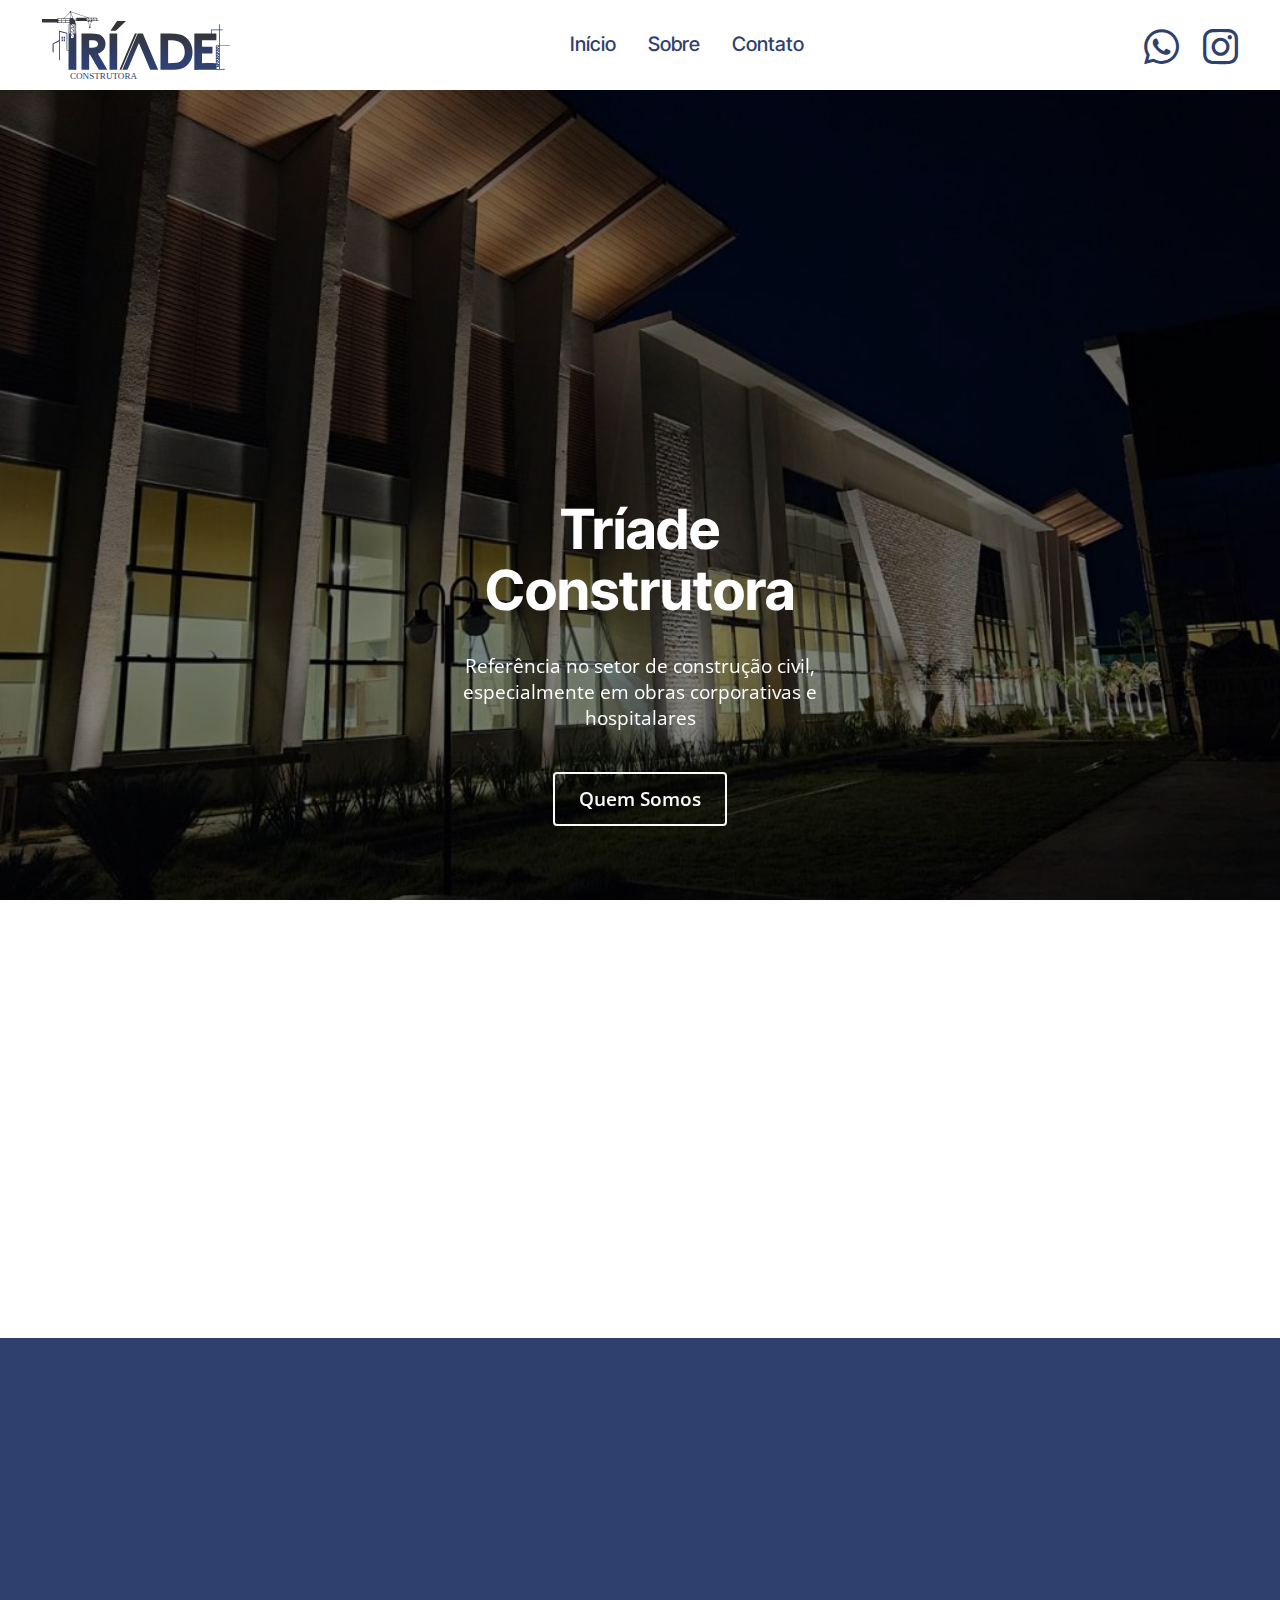
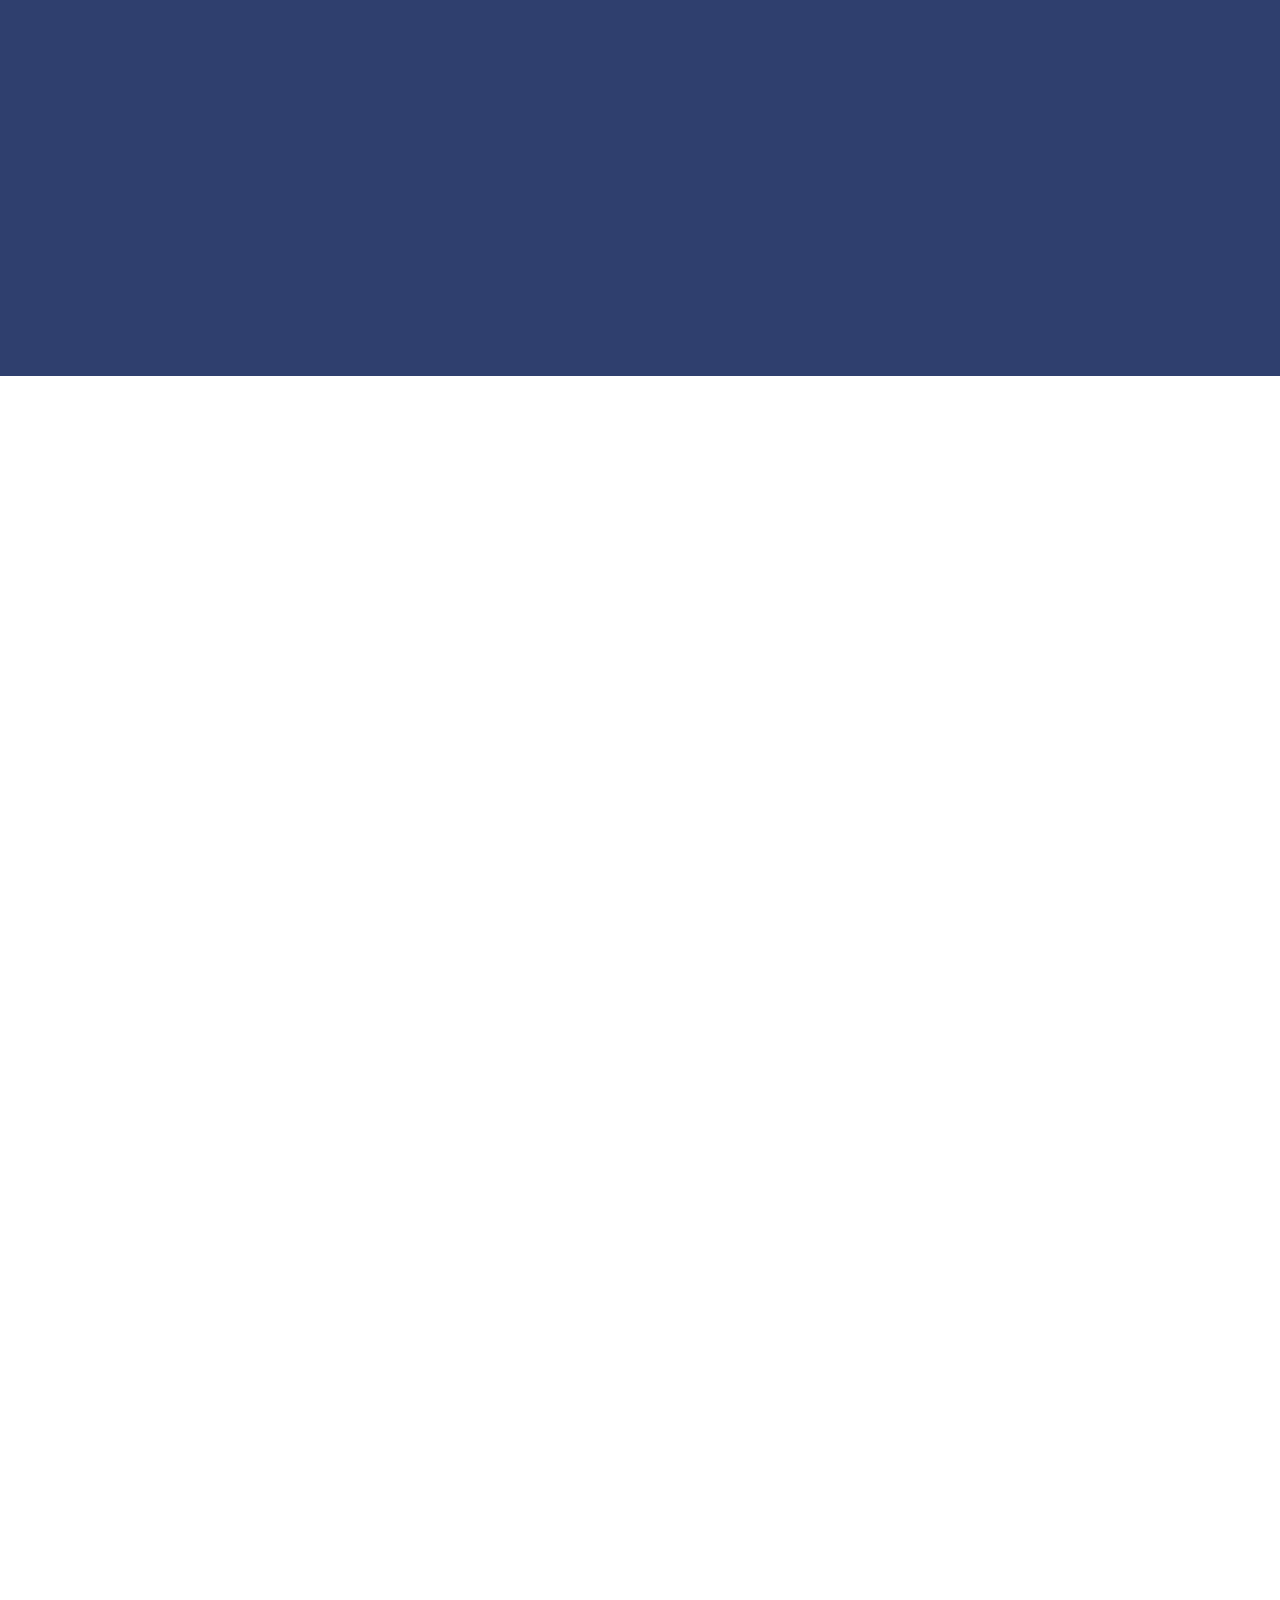
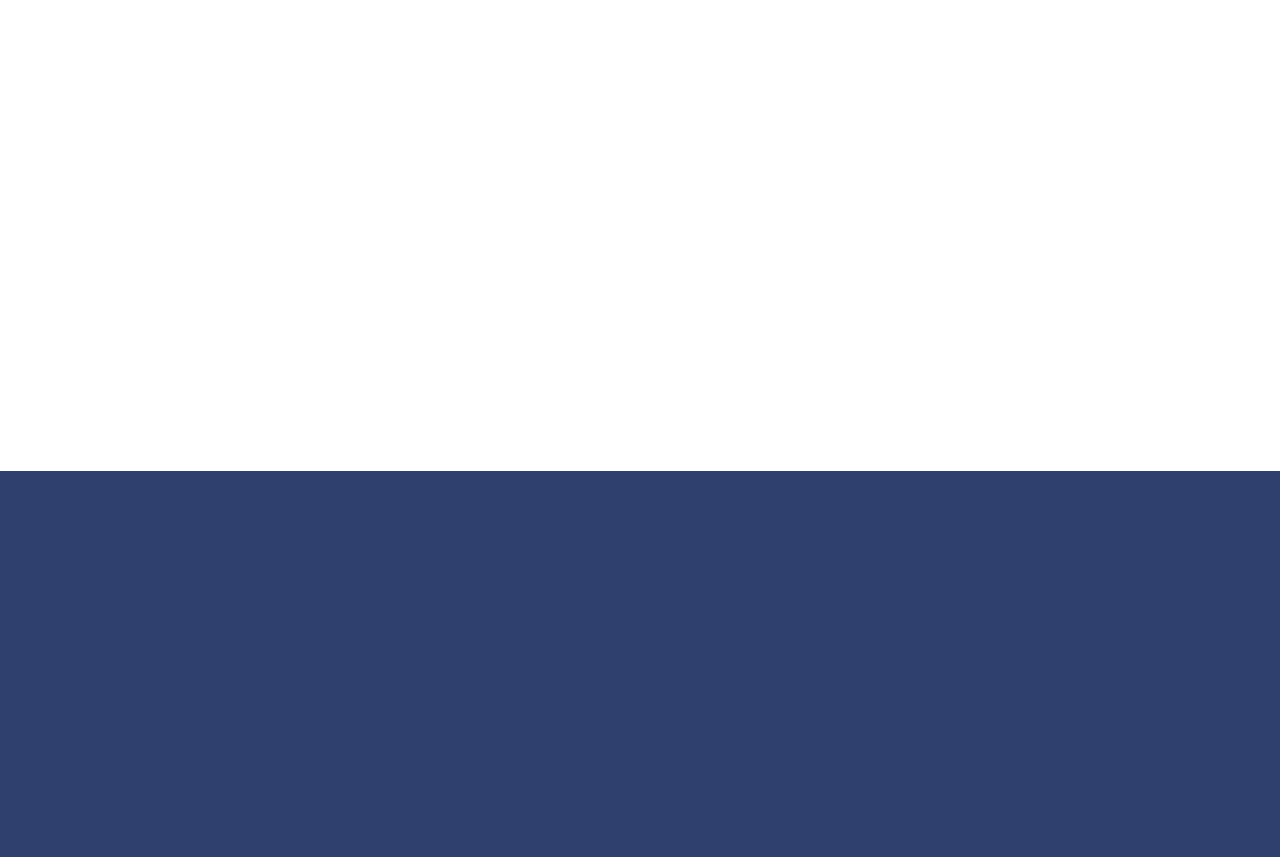
==== commit e6a58217: "separando clinicas unimed que estavam erradas" ====
--- a/index.html
+++ b/index.html
@@ -35,8 +35,8 @@
     <link rel="stylesheet"
       href="https://fonts.googleapis.com/css?family=Open+Sans:300,400,500,600,700,800,300i,400i,500i,600i,700i,800i&display=swap">
   </noscript>
-  <link rel="preload" as="style" href="assets/mobirise/css/mbr-additional.css?v=JOWPC6">
-  <link rel="stylesheet" href="assets/mobirise/css/mbr-additional.css?v=JOWPC6" type="text/css">
+  <link rel="preload" as="style" href="assets/mobirise/css/mbr-additional.css?v=7ur4sD">
+  <link rel="stylesheet" href="assets/mobirise/css/mbr-additional.css?v=7ur4sD" type="text/css">
 
 
 
@@ -86,7 +86,7 @@
               target="_blank">
               <span class="p-2 mbr-iconfont socicon-whatsapp socicon" style="font-size: 35px;"></span>
             </a>
-            <a class="iconfont-wrapper" href="https://www.instagram.com/triiade_construtora/">
+            <a class="iconfont-wrapper" href="https://www.instagram.com/triiade_construtora/" target="_blank">
               <span class="p-2 mbr-iconfont socicon-instagram socicon" style="font-size: 35px;"></span>
             </a>
 
@@ -270,7 +270,7 @@
         </div>
       </div>
       <div class="row">
-        <div class="item features-image col-12 col-md-6 col-lg-4 active">
+        <div class="item features-image col-12 col-md-6 col-lg-3 active">
           <div class="item-wrapper">
             <div class="item-img mb-3">
               <img src="assets/images/img-20240804-wa0095.jpg" alt="" title="" data-slide-to="0" data-bs-slide-to="0">
@@ -286,10 +286,27 @@
             </div>
           </div>
         </div>
-        <div class="item features-image col-12 col-md-6 col-lg-4">
-          <div class="item-wrapper">
-            <div class="item-img mb-3">
-              <img src="assets/images/img-20240804-wa0114.jpeg" alt="" title="" data-slide-to="1" data-bs-slide-to="1">
+        <div class="item features-image col-12 col-md-6 col-lg-3 active">
+          <div class="item-wrapper">
+            <div class="item-img mb-3">
+              <img src="assets/images/imagem-do-whatsapp-de-2024-08-05-s-22.24.35-45ff542b.jpg" alt="" title=""
+                data-slide-to="1" data-bs-slide-to="1">
+            </div>
+            <div class="item-content align-left">
+              <h5 class="item-title mbr-fonts-style mb-3 mt-0 display-7">
+                Cuiabá - MT</h5>
+              <h6 class="item-subtitle mbr-fonts-style mt-0 mb-3 display-5"><strong>Clínica Multidisciplinar De Terapias
+                  Especiais</strong></h6>
+
+              <div class="mbr-section-btn item-footer"><a href="clinica-multidisciplinar-terapias-especiais.html"
+                  class="btn item-btn btn-primary display-7">Saiba Mais</a></div>
+            </div>
+          </div>
+        </div>
+        <div class="item features-image col-12 col-md-6 col-lg-3">
+          <div class="item-wrapper">
+            <div class="item-img mb-3">
+              <img src="assets/images/img-20240804-wa0114.jpeg" alt="" title="" data-slide-to="2" data-bs-slide-to="2">
             </div>
             <div class="item-content align-left">
               <h5 class="item-title mbr-fonts-style mb-3 mt-0 display-7">
@@ -302,10 +319,10 @@
             </div>
           </div>
         </div>
-        <div class="item features-image col-12 col-md-6 col-lg-4">
-          <div class="item-wrapper">
-            <div class="item-img mb-3">
-              <img src="assets/images/img-20240804-wa0065.jpg" alt="" title="" data-slide-to="2" data-bs-slide-to="2">
+        <div class="item features-image col-12 col-md-6 col-lg-3">
+          <div class="item-wrapper">
+            <div class="item-img mb-3">
+              <img src="assets/images/img-20240804-wa0065.jpg" alt="" title="" data-slide-to="3" data-bs-slide-to="3">
             </div>
             <div class="item-content align-left">
               <h5 class="item-title mbr-fonts-style mb-3 mt-0 display-7">Rio Grande - RS</h5>
@@ -317,10 +334,10 @@
             </div>
           </div>
         </div>
-        <div class="item features-image col-12 col-md-6 col-lg-4">
-          <div class="item-wrapper">
-            <div class="item-img mb-3">
-              <img src="assets/images/img-20240804-wa0150.jpg" alt="" title="" data-slide-to="3" data-bs-slide-to="3">
+        <div class="item features-image col-12 col-md-6 col-lg-3">
+          <div class="item-wrapper">
+            <div class="item-img mb-3">
+              <img src="assets/images/img-20240804-wa0150.jpg" alt="" title="" data-slide-to="4" data-bs-slide-to="4">
             </div>
             <div class="item-content align-left">
               <h5 class="item-title mbr-fonts-style mt-0 mb-3 display-7">
@@ -333,10 +350,10 @@
           </div>
         </div>
 
-        <div class="item features-image col-12 col-md-6 col-lg-4">
-          <div class="item-wrapper">
-            <div class="item-img mb-3">
-              <img src="assets/images/img-20240804-wa0045.jpg" alt="" title="" data-slide-to="4" data-bs-slide-to="4">
+        <div class="item features-image col-12 col-md-6 col-lg-3">
+          <div class="item-wrapper">
+            <div class="item-img mb-3">
+              <img src="assets/images/img-20240804-wa0045.jpg" alt="" title="" data-slide-to="5" data-bs-slide-to="5">
             </div>
             <div class="item-content align-left">
               <h5 class="item-title mbr-fonts-style mb-3 mt-0 display-7">Goiania - GO</h5>
@@ -347,10 +364,10 @@
             </div>
           </div>
         </div>
-        <div class="item features-image col-12 col-md-6 col-lg-4">
-          <div class="item-wrapper">
-            <div class="item-img mb-3">
-              <img src="assets/images/img-20240804-wa0037.jpg" alt="" title="" data-slide-to="5" data-bs-slide-to="5">
+        <div class="item features-image col-12 col-md-6 col-lg-3">
+          <div class="item-wrapper">
+            <div class="item-img mb-3">
+              <img src="assets/images/img-20240804-wa0037.jpg" alt="" title="" data-slide-to="6" data-bs-slide-to="6">
             </div>
             <div class="item-content align-left">
               <h5 class="item-title mbr-fonts-style mb-3 mt-0 display-7">Brasília - DF</h5>
--- a/assets/mobirise/css/mbr-additional.css
+++ b/assets/mobirise/css/mbr-additional.css
@@ -9387,3 +9387,1029 @@
 .cid-ullW7UQrVa .mbr-section-title {
   color: #ffffff;
 }
+.cid-ulmpec233W {
+  z-index: 1000;
+  width: 100%;
+  position: relative;
+}
+.cid-ulmpec233W .dropdown-item:before {
+  font-family: Moririse2 !important;
+  content: "\e966";
+  display: inline-block;
+  width: 0;
+  position: absolute;
+  left: 1rem;
+  top: 0.5rem;
+  margin-right: 0.5rem;
+  line-height: 1;
+  font-size: inherit;
+  vertical-align: middle;
+  text-align: center;
+  overflow: hidden;
+  transform: scale(0, 1);
+  transition: all 0.25s ease-in-out;
+}
+@media (max-width: 767px) {
+  .cid-ulmpec233W .navbar-toggler {
+    transform: scale(0.8);
+  }
+}
+.cid-ulmpec233W .navbar-brand {
+  flex-shrink: 0;
+  align-items: center;
+  margin-right: 0;
+  padding: 10px 0;
+  transition: all 0.3s;
+  word-break: break-word;
+  z-index: 1;
+}
+.cid-ulmpec233W .navbar-brand img {
+  max-width: 100%;
+  max-height: 100%;
+  border-radius: 0px !important;
+}
+.cid-ulmpec233W .navbar-brand .navbar-caption {
+  line-height: inherit !important;
+}
+.cid-ulmpec233W .navbar-brand .navbar-logo a {
+  outline: none;
+}
+.cid-ulmpec233W .navbar-nav {
+  margin: auto;
+  margin-left: 0;
+  margin-left: auto;
+}
+.cid-ulmpec233W .navbar-nav .nav-item {
+  padding: 0 !important;
+  transition: 0.3s all !important;
+}
+.cid-ulmpec233W .navbar-nav .nav-item .nav-link {
+  padding: 16px !important;
+  margin: 0 !important;
+  border-radius: 1rem !important;
+  transition: 0.3s all !important;
+  border-radius: 4px !important;
+}
+.cid-ulmpec233W .navbar-nav .nav-item .nav-link:hover {
+  background-color: rgba(27, 31, 10, 0.06);
+}
+.cid-ulmpec233W .navbar-nav .open .nav-link::after {
+  transform: rotate(180deg);
+}
+@media (min-width: 992px) {
+  .cid-ulmpec233W .navbar-nav .open .nav-link::before {
+    content: "";
+    width: 100%;
+    height: 20px;
+    top: 100%;
+    background: transparent;
+    position: absolute;
+  }
+}
+.cid-ulmpec233W .navbar-nav .dropdown-item {
+  padding: 12px !important;
+  border-radius: 0.5rem !important;
+  margin: 0 8px !important;
+  transition: 0.3s all !important;
+  border-radius: 4px !important;
+}
+.cid-ulmpec233W .navbar-nav .dropdown-item:hover {
+  background-color: rgba(27, 31, 10, 0.06);
+}
+@media (min-width: 992px) {
+  .cid-ulmpec233W .navbar-nav {
+    padding-left: 1.5rem;
+  }
+}
+.cid-ulmpec233W .nav-link {
+  width: fit-content;
+  position: relative;
+}
+.cid-ulmpec233W .navbar-logo {
+  padding-left: 2rem;
+  margin: 0 !important;
+}
+@media (max-width: 767px) {
+  .cid-ulmpec233W .navbar-logo {
+    padding-left: 1rem;
+  }
+}
+.cid-ulmpec233W .navbar-caption {
+  padding-left: 1rem;
+  padding-right: 0.5rem;
+}
+@media (max-width: 767px) {
+  .cid-ulmpec233W .nav-dropdown {
+    padding-bottom: 0.5rem;
+  }
+}
+.cid-ulmpec233W .nav-dropdown .link.dropdown-toggle::after {
+  margin-left: 0.5rem;
+  margin-top: 0.2rem;
+  transition: 0.3s all;
+}
+.cid-ulmpec233W .container {
+  display: flex;
+  height: 90px;
+  padding: 0.5rem 0.6rem;
+  flex-wrap: nowrap;
+  left: 0;
+  right: 0;
+  -webkit-box-pack: justify;
+  -ms-flex-pack: justify;
+  justify-content: flex-end;
+  -webkit-box-align: center;
+  -webkit-align-items: center;
+  -ms-flex-align: center;
+  align-items: center;
+  border-radius: 100vw;
+  border-radius: 4px !important;
+}
+@media (max-width: 992px) {
+  .cid-ulmpec233W .container {
+    padding-right: 2rem;
+  }
+}
+@media (max-width: 767px) {
+  .cid-ulmpec233W .container {
+    width: 95%;
+    height: 56px !important;
+    padding-right: 1rem;
+    margin-top: 0rem;
+  }
+}
+.cid-ulmpec233W .iconfont-wrapper {
+  color: #2f3f6e !important;
+  font-size: 1.5rem;
+  padding-right: 0.5rem;
+}
+.cid-ulmpec233W .dropdown-menu {
+  flex-wrap: wrap;
+  flex-direction: column;
+  max-width: 100%;
+  padding: 12px 4px !important;
+  border-radius: 1.5rem;
+  transition: 0.3s all !important;
+  min-width: auto;
+  background: #ffffff;
+  border-radius: 4px !important;
+}
+.cid-ulmpec233W .nav-item:focus,
+.cid-ulmpec233W .nav-link:focus {
+  outline: none;
+}
+.cid-ulmpec233W .dropdown .dropdown-menu .dropdown-item {
+  width: auto;
+  transition: all 0.25s ease-in-out;
+}
+.cid-ulmpec233W .dropdown .dropdown-menu .dropdown-item::after {
+  right: 0.5rem;
+}
+.cid-ulmpec233W .dropdown .dropdown-menu .dropdown-item .mbr-iconfont {
+  margin-right: 0.5rem;
+  vertical-align: sub;
+}
+.cid-ulmpec233W .dropdown .dropdown-menu .dropdown-item .mbr-iconfont:before {
+  display: inline-block;
+  transform: scale(1, 1);
+  transition: all 0.25s ease-in-out;
+}
+.cid-ulmpec233W .collapsed .dropdown-menu .dropdown-item:before {
+  display: none;
+}
+.cid-ulmpec233W .collapsed .dropdown .dropdown-menu .dropdown-item {
+  padding: 0.235em 1.5em 0.235em 1.5em !important;
+  transition: none;
+  margin: 0 !important;
+}
+.cid-ulmpec233W .navbar {
+  min-height: 90px;
+  transition: all 0.3s;
+  border-bottom: 1px solid transparent;
+  background: transparent !important;
+  padding: 0 !important;
+  border: none !important;
+  box-shadow: none !important;
+  border-radius: 0 !important;
+}
+.cid-ulmpec233W .navbar.opened {
+  transition: all 0.25s;
+}
+.cid-ulmpec233W .navbar .dropdown-item {
+  padding: 0.5rem 1.8rem;
+}
+.cid-ulmpec233W .navbar .navbar-logo img {
+  width: auto;
+}
+.cid-ulmpec233W .navbar .navbar-collapse {
+  z-index: 1;
+  justify-content: flex-end;
+}
+.cid-ulmpec233W .navbar.collapsed {
+  justify-content: center;
+}
+.cid-ulmpec233W .navbar.collapsed .nav-item .nav-link::before {
+  display: none;
+}
+.cid-ulmpec233W .navbar.collapsed.opened .dropdown-menu {
+  top: 0;
+}
+@media (min-width: 992px) {
+  .cid-ulmpec233W .navbar.collapsed.opened:not(.navbar-short) .navbar-collapse {
+    max-height: calc(98.5vh - 4.3rem);
+  }
+}
+.cid-ulmpec233W .navbar.collapsed .dropdown-menu .dropdown-submenu {
+  left: 0 !important;
+}
+.cid-ulmpec233W .navbar.collapsed .dropdown-menu .dropdown-item:after {
+  right: auto;
+}
+.cid-ulmpec233W .navbar.collapsed .dropdown-menu .dropdown-toggle[data-toggle="dropdown-submenu"]:after {
+  margin-left: 0.5rem;
+  margin-top: 0.2rem;
+  border-top: 0.35em solid;
+  border-right: 0.35em solid transparent;
+  border-left: 0.35em solid transparent;
+  border-bottom: 0;
+  top: 41%;
+}
+.cid-ulmpec233W .navbar.collapsed ul.navbar-nav li {
+  margin: auto;
+}
+.cid-ulmpec233W .navbar.collapsed .dropdown-menu .dropdown-item {
+  padding: 0.25rem 1.5rem;
+  text-align: center;
+}
+.cid-ulmpec233W .navbar.collapsed .icons-menu {
+  padding-left: 0;
+  padding-right: 0;
+  padding-top: 0.5rem;
+  padding-bottom: 0.5rem;
+}
+@media (max-width: 767px) {
+  .cid-ulmpec233W .navbar {
+    min-height: 72px;
+  }
+  .cid-ulmpec233W .navbar .navbar-logo img {
+    height: 2rem !important;
+  }
+}
+@media (max-width: 991px) {
+  .cid-ulmpec233W .navbar .nav-item .nav-link::before {
+    display: none;
+  }
+  .cid-ulmpec233W .navbar.opened .dropdown-menu {
+    top: 0;
+  }
+  .cid-ulmpec233W .navbar .dropdown-menu .dropdown-submenu {
+    left: 0 !important;
+  }
+  .cid-ulmpec233W .navbar .dropdown-menu .dropdown-item:after {
+    right: auto;
+  }
+  .cid-ulmpec233W .navbar .dropdown-menu .dropdown-toggle[data-toggle="dropdown-submenu"]:after {
+    margin-left: 0.5rem;
+    margin-top: 0.2rem;
+    border-top: 0.35em solid;
+    border-right: 0.35em solid transparent;
+    border-left: 0.35em solid transparent;
+    border-bottom: 0;
+    top: 40%;
+  }
+  .cid-ulmpec233W .navbar .dropdown-menu .dropdown-item {
+    padding: 0.25rem 1.5rem !important;
+    text-align: center;
+  }
+  .cid-ulmpec233W .navbar .navbar-brand {
+    flex-shrink: initial;
+    flex-basis: auto;
+    word-break: break-word;
+    padding-right: 10px;
+  }
+  .cid-ulmpec233W .navbar .navbar-toggler {
+    flex-basis: auto;
+  }
+  .cid-ulmpec233W .navbar .icons-menu {
+    padding-left: 0;
+    padding-top: 0.5rem;
+    padding-bottom: 0.5rem;
+  }
+}
+.cid-ulmpec233W .navbar.navbar-short .navbar-logo img {
+  height: 2rem;
+}
+.cid-ulmpec233W .dropdown-item.active,
+.cid-ulmpec233W .dropdown-item:active {
+  background-color: transparent;
+}
+.cid-ulmpec233W .navbar-expand-lg .navbar-nav .nav-link {
+  padding: 0;
+}
+.cid-ulmpec233W .nav-dropdown .link.dropdown-toggle {
+  margin-right: 1.667em;
+}
+.cid-ulmpec233W .nav-dropdown .link.dropdown-toggle[aria-expanded="true"] {
+  margin-right: 0;
+  padding: 0.667em 1.667em;
+}
+.cid-ulmpec233W .navbar.navbar-expand-lg .dropdown .dropdown-menu {
+  background: #ffffff;
+}
+.cid-ulmpec233W .navbar.navbar-expand-lg .dropdown .dropdown-menu .dropdown-submenu {
+  margin: 0;
+  left: 105%;
+  transform: none;
+  top: -12px;
+}
+.cid-ulmpec233W .navbar .dropdown.open > .dropdown-menu {
+  display: flex;
+}
+.cid-ulmpec233W ul.navbar-nav {
+  flex-wrap: wrap;
+}
+.cid-ulmpec233W .navbar-buttons {
+  text-align: center;
+  min-width: 140px;
+}
+@media (max-width: 992px) {
+  .cid-ulmpec233W .navbar-buttons {
+    text-align: left;
+  }
+}
+.cid-ulmpec233W button.navbar-toggler {
+  outline: none;
+  width: 31px;
+  height: 20px;
+  cursor: pointer;
+  transition: all 0.2s;
+  position: relative;
+  align-self: center;
+}
+.cid-ulmpec233W button.navbar-toggler .hamburger span {
+  position: absolute;
+  right: 0;
+  width: 30px;
+  height: 2px;
+  border-right: 5px;
+  background-color: #2f3f6e;
+}
+.cid-ulmpec233W button.navbar-toggler .hamburger span:nth-child(1) {
+  top: 0;
+  transition: all 0.2s;
+}
+.cid-ulmpec233W button.navbar-toggler .hamburger span:nth-child(2) {
+  top: 8px;
+  transition: all 0.15s;
+}
+.cid-ulmpec233W button.navbar-toggler .hamburger span:nth-child(3) {
+  top: 8px;
+  transition: all 0.15s;
+}
+.cid-ulmpec233W button.navbar-toggler .hamburger span:nth-child(4) {
+  top: 16px;
+  transition: all 0.2s;
+}
+.cid-ulmpec233W nav.opened .hamburger span:nth-child(1) {
+  top: 8px;
+  width: 0;
+  opacity: 0;
+  right: 50%;
+  transition: all 0.2s;
+}
+.cid-ulmpec233W nav.opened .hamburger span:nth-child(2) {
+  transform: rotate(45deg);
+  transition: all 0.25s;
+}
+.cid-ulmpec233W nav.opened .hamburger span:nth-child(3) {
+  transform: rotate(-45deg);
+  transition: all 0.25s;
+}
+.cid-ulmpec233W nav.opened .hamburger span:nth-child(4) {
+  top: 8px;
+  width: 0;
+  opacity: 0;
+  right: 50%;
+  transition: all 0.2s;
+}
+.cid-ulmpec233W .navbar-dropdown {
+  padding: 0;
+  background-color: #ffffff !important;
+  position: fixed;
+}
+.cid-ulmpec233W .opacityScroll {
+  background: #ffffff !important;
+}
+.cid-ulmpec233W a.nav-link {
+  display: flex;
+  align-items: center;
+  justify-content: center;
+}
+.cid-ulmpec233W .icons-menu {
+  flex-wrap: nowrap;
+  display: flex;
+  justify-content: center;
+  padding-left: 1rem;
+  padding-right: 1rem;
+  padding-top: 0.3rem;
+  text-align: center;
+}
+@media (max-width: 992px) {
+  .cid-ulmpec233W .icons-menu {
+    justify-content: flex-start;
+    margin-bottom: 0.5rem;
+  }
+}
+@media screen and (-ms-high-contrast: active), (-ms-high-contrast: none) {
+  .cid-ulmpec233W .navbar {
+    height: 70px;
+  }
+  .cid-ulmpec233W .navbar.opened {
+    height: auto;
+  }
+  .cid-ulmpec233W .nav-item .nav-link:hover::before {
+    width: 175%;
+    max-width: calc(100% + 2rem);
+    left: -1rem;
+  }
+}
+.cid-ulmpec233W .navbar .dropdown > .dropdown-menu {
+  display: none;
+  width: max-content;
+  max-width: 500px !important;
+  transform: translateX(-50%);
+  top: calc(100% + 20px);
+  left: 50%;
+}
+.cid-ulmpec233W .navbar .dropdown > .dropdown-menu .dropdown-item {
+  line-height: 1 !important;
+}
+.cid-ulmpec233W .navbar .dropdown > .dropdown-menu .dropdown .dropdown-item {
+  align-items: center;
+  display: flex;
+  height: max-content !important;
+  min-height: max-content !important;
+}
+.cid-ulmpec233W .navbar .dropdown > .dropdown-menu .dropdown .dropdown-item::after {
+  display: inline-block;
+  position: static;
+  margin-left: 0.5rem;
+  margin-top: 0;
+  margin-right: 0;
+  margin-bottom: 0;
+  transition: 0.3s all;
+  transform: rotate(-90deg);
+}
+.cid-ulmpec233W .navbar .dropdown > .dropdown-menu .dropdown.open .dropdown-item::after {
+  transform: rotate(0deg);
+}
+.cid-ulmpec233W .mbr-section-btn {
+  margin: -0.6rem -0.6rem;
+}
+.cid-ulmpec233W .navbar-toggler {
+  margin-left: 12px;
+  margin-right: 8px;
+  order: 1000;
+}
+@media (max-width: 991px) {
+  .cid-ulmpec233W .navbar-brand {
+    margin-right: auto;
+  }
+  .cid-ulmpec233W .navbar-collapse {
+    z-index: -1 !important;
+    position: absolute;
+    top: 100%;
+    left: 0;
+    width: 100%;
+    padding: 1rem;
+    border-radius: 1.5rem;
+    background: #ffffff;
+    backdrop-filter: blur(8px);
+    border-radius: 4px !important;
+  }
+  .cid-ulmpec233W .navbar-nav .nav-item .nav-link::after {
+    margin-left: 10px;
+  }
+  .cid-ulmpec233W .navbar-nav .dropdown-item:hover {
+    background-color: rgba(27, 31, 10, 0.06);
+  }
+  .cid-ulmpec233W .navbar .dropdown > .dropdown-menu {
+    max-width: 100% !important;
+    transform: translateX(0);
+    top: 10px;
+    left: 0;
+    padding: 8px !important;
+    border-radius: 1rem;
+    background-color: rgba(27, 31, 10, 0.04) !important;
+  }
+  .cid-ulmpec233W .navbar .dropdown > .dropdown-menu .dropdown-item {
+    padding: 8px !important;
+    line-height: 1 !important;
+    margin-bottom: 4px !important;
+  }
+  .cid-ulmpec233W .navbar .dropdown > .dropdown-menu .dropdown .dropdown-item {
+    align-items: center;
+    display: flex;
+    height: max-content !important;
+    min-height: max-content !important;
+  }
+  .cid-ulmpec233W .navbar .dropdown > .dropdown-menu .dropdown .dropdown-item::after {
+    display: inline-block;
+    position: static;
+    margin-left: 0.5rem;
+    margin-top: 0;
+    margin-right: 0;
+    margin-bottom: 0;
+    transition: 0.3s all;
+    transform: rotate(0deg);
+  }
+  .cid-ulmpec233W .navbar .dropdown > .dropdown-menu .dropdown.open .dropdown-item::after {
+    transform: rotate(180deg);
+  }
+  .cid-ulmpec233W .navbar .dropdown > .dropdown-menu .dropdown-submenu {
+    position: static;
+    width: 100%;
+    max-width: 100% !important;
+    transform: translateX(0) !important;
+    top: 0;
+    left: 0;
+    padding: 8px !important;
+    border-radius: 1rem;
+    background-color: rgba(27, 31, 10, 0.04) !important;
+  }
+  .cid-ulmpec233W .navbar .dropdown.open > .dropdown-menu {
+    display: flex !important;
+    flex-direction: column;
+    align-items: flex-start;
+  }
+}
+@media (max-width: 991px) and (max-width: 767px) {
+  .cid-ulmpec233W .navbar-collapse {
+    left: -0.7rem;
+    width: 106%;
+    border-radius: 0;
+  }
+}
+@media (max-width: 991px) and (min-width: 768px) and (max-width: 991px) {
+  .cid-ulmpec233W .navbar-collapse {
+    left: 0rem;
+    width: 106%;
+    border-radius: 0;
+  }
+}
+@media (max-width: 575px) {
+  .cid-ulmpec233W .navbar-collapse {
+    padding: 1rem;
+  }
+}
+.cid-ulmpecgZI6 {
+  display: flex;
+  padding-top: 19rem;
+  padding-bottom: 8rem;
+  background-image: url("../../../assets/images/imagem-do-whatsapp-de-2024-08-05-s-22.24.35-69bf28af.jpg");
+}
+.cid-ulmpecgZI6 .mbr-overlay {
+  background-color: #060d1c;
+  opacity: 0.7;
+}
+@media (min-width: 768px) {
+  .cid-ulmpecgZI6 {
+    align-items: flex-end;
+  }
+  .cid-ulmpecgZI6 .row {
+    justify-content: center;
+  }
+  .cid-ulmpecgZI6 .content-wrap {
+    padding: 1rem 3rem;
+  }
+}
+@media (max-width: 991px) and (min-width: 768px) {
+  .cid-ulmpecgZI6 .content-wrap {
+    min-width: 50%;
+  }
+}
+@media (max-width: 767px) {
+  .cid-ulmpecgZI6 {
+    -webkit-align-items: center;
+    align-items: flex-end;
+  }
+  .cid-ulmpecgZI6 .mbr-row {
+    -webkit-justify-content: center;
+    justify-content: center;
+  }
+  .cid-ulmpecgZI6 .content-wrap {
+    width: 100%;
+  }
+}
+.cid-ulmpecgZI6 .mbr-section-title,
+.cid-ulmpecgZI6 .mbr-section-subtitle {
+  text-align: center;
+}
+.cid-ulmpecgZI6 .mbr-text,
+.cid-ulmpecgZI6 .mbr-section-btn {
+  text-align: center;
+}
+.cid-ulmpecoJWf {
+  padding-top: 6rem;
+  padding-bottom: 6rem;
+  background-color: #ffffff;
+}
+.cid-ulmpecoJWf .mbr-fallback-image.disabled {
+  display: none;
+}
+.cid-ulmpecoJWf .mbr-fallback-image {
+  display: block;
+  background-size: cover;
+  background-position: center center;
+  width: 100%;
+  height: 100%;
+  position: absolute;
+  top: 0;
+}
+.cid-ulmpecoJWf .row {
+  flex-direction: row-reverse;
+}
+@media (max-width: 991px) {
+  .cid-ulmpecoJWf .image-wrapper {
+    margin-bottom: 1rem;
+  }
+}
+.cid-ulmpecoJWf .row {
+  align-items: center;
+}
+@media (max-width: 991px) {
+  .cid-ulmpecoJWf .image-wrapper {
+    padding: 1rem;
+  }
+}
+@media (min-width: 992px) {
+  .cid-ulmpecoJWf .text-wrapper {
+    padding: 0 2rem;
+  }
+}
+.cid-ulmpecoJWf .mbr-section-title {
+  color: #000000;
+}
+.cid-ulmpecoJWf .mbr-text,
+.cid-ulmpecoJWf .mbr-section-btn {
+  color: #000000;
+}
+.cid-ulmpecu4oB {
+  padding-top: 6rem;
+  padding-bottom: 6rem;
+  background-color: #2f3f6e;
+}
+.cid-ulmpecu4oB .mbr-fallback-image.disabled {
+  display: none;
+}
+.cid-ulmpecu4oB .mbr-fallback-image {
+  display: block;
+  background-size: cover;
+  background-position: center center;
+  width: 100%;
+  height: 100%;
+  position: absolute;
+  top: 0;
+}
+@media (max-width: 991px) {
+  .cid-ulmpecu4oB .image-wrapper {
+    margin-bottom: 1rem;
+  }
+}
+.cid-ulmpecu4oB .row {
+  align-items: center;
+}
+@media (max-width: 991px) {
+  .cid-ulmpecu4oB .image-wrapper {
+    padding: 1rem;
+  }
+}
+@media (min-width: 992px) {
+  .cid-ulmpecu4oB .text-wrapper {
+    padding: 0 2rem;
+  }
+}
+.cid-ulmpecu4oB .mbr-section-title {
+  color: #ffffff;
+}
+.cid-ulmpecu4oB .mbr-text,
+.cid-ulmpecu4oB .mbr-section-btn {
+  color: #ffffff;
+}
+.cid-ulmpecBiXd {
+  padding-top: 7rem;
+  padding-bottom: 8rem;
+  background-color: #ffffff;
+}
+.cid-ulmpecBiXd .item {
+  margin-bottom: 2rem;
+}
+@media (max-width: 767px) {
+  .cid-ulmpecBiXd .item {
+    margin-bottom: 1rem;
+  }
+}
+.cid-ulmpecBiXd .item-wrapper {
+  height: 100%;
+  position: relative;
+}
+.cid-ulmpecBiXd .item-wrapper img {
+  height: 100%;
+  object-fit: cover;
+}
+.cid-ulmpecBiXd .item-wrapper .icon-wrapper {
+  pointer-events: none;
+  position: absolute;
+  width: 60px;
+  height: 60px;
+  font-size: 22px;
+  left: 50%;
+  top: 50%;
+  display: flex;
+  align-items: center;
+  justify-content: center;
+  border: 2px solid transparent;
+  border-radius: 50%;
+  opacity: 0;
+  color: #464845 !important;
+  transform: translateX(-50%) translateY(-50%);
+  background-color: #edefea !important;
+  transition: 0.2s;
+}
+.cid-ulmpecBiXd .item-wrapper:hover .icon-wrapper {
+  opacity: 1;
+}
+.cid-ulmpecBiXd .carousel-control,
+.cid-ulmpecBiXd .close {
+  background: #1b1b1b;
+}
+.cid-ulmpecBiXd .carousel-control-prev {
+  margin-left: 2.5rem;
+}
+.cid-ulmpecBiXd .carousel-control-prev span {
+  margin-right: 5px;
+}
+.cid-ulmpecBiXd .carousel-control-next {
+  margin-right: 2.5rem;
+}
+.cid-ulmpecBiXd .carousel-control-next span {
+  margin-left: 5px;
+}
+.cid-ulmpecBiXd .close {
+  position: fixed;
+  opacity: 0.5;
+  font-size: 22px;
+  font-weight: 300;
+  width: 60px;
+  height: 60px;
+  border-radius: 50%;
+  color: #fff;
+  top: 2.5rem;
+  right: 2.5rem;
+  border: 2px solid #fff;
+  text-shadow: none;
+  z-index: 5;
+  transition: opacity 0.3s ease;
+  font-family: 'Moririse2';
+  align-items: center;
+  justify-content: center;
+  display: flex;
+}
+.cid-ulmpecBiXd .close::before {
+  content: '\e91a';
+}
+.cid-ulmpecBiXd .close:hover {
+  opacity: 1;
+  background: #000;
+  color: #fff;
+}
+.cid-ulmpecBiXd .carousel-control {
+  display: flex;
+  top: 50%;
+  width: 60px;
+  height: 60px;
+  margin-top: -1.5rem;
+  font-size: 22px;
+  background-color: rgba(0, 0, 0, 0.5);
+  border: 2px solid #fff;
+  border-radius: 50%;
+  transition: all 0.3s;
+}
+.cid-ulmpecBiXd .carousel-control.carousel-control-prev {
+  left: 0;
+  margin-left: 2.5rem;
+}
+.cid-ulmpecBiXd .carousel-control.carousel-control-next {
+  right: 0;
+  margin-right: 2.5rem;
+}
+@media (max-width: 767px) {
+  .cid-ulmpecBiXd .carousel-control {
+    top: auto;
+    bottom: 1rem;
+  }
+}
+.cid-ulmpecBiXd .carousel-indicators {
+  position: absolute;
+  bottom: 0;
+  margin-bottom: 3px;
+}
+.cid-ulmpecBiXd .carousel-indicators li {
+  max-width: 15px;
+  height: 15px;
+  width: 15px;
+  max-height: 15px;
+  margin: 3px;
+  background-color: rgba(0, 0, 0, 0.5);
+  border: 2px solid #fff;
+  border-radius: 50%;
+  opacity: 0.5;
+  transition: all 0.3s;
+}
+.cid-ulmpecBiXd .carousel-indicators li.active,
+.cid-ulmpecBiXd .carousel-indicators li:hover {
+  opacity: 0.9;
+}
+.cid-ulmpecBiXd .carousel-indicators li::after,
+.cid-ulmpecBiXd .carousel-indicators li::before {
+  content: none;
+}
+.cid-ulmpecBiXd .carousel-indicators.ie-fix {
+  left: 50%;
+  display: block;
+  width: 60%;
+  margin-left: -30%;
+  text-align: center;
+}
+@media (max-width: 768px) {
+  .cid-ulmpecBiXd .carousel-indicators {
+    display: none !important;
+  }
+}
+@media (max-width: 991px) {
+  .cid-ulmpecBiXd .carousel-indicators {
+    margin-bottom: 3.625rem !important;
+    padding-left: 2.5rem;
+    padding-right: 2.5rem;
+  }
+}
+@media (max-width: 767px) {
+  .cid-ulmpecBiXd .carousel-indicators {
+    display: none;
+  }
+}
+.cid-ulmpecBiXd .carousel-inner {
+  display: flex;
+  align-items: center;
+}
+.cid-ulmpecBiXd .carousel-inner > .active {
+  display: block;
+}
+.cid-ulmpecBiXd .carousel-control.left {
+  left: 0;
+  margin-left: 2.5rem;
+}
+.cid-ulmpecBiXd .carousel-control.right {
+  right: 0;
+  margin-right: 2.5rem;
+}
+.cid-ulmpecBiXd .carousel-control:hover {
+  background: #1b1b1b;
+  color: #fff;
+  opacity: 1;
+}
+@media (max-width: 768px) {
+  .cid-ulmpecBiXd .carousel-control,
+  .cid-ulmpecBiXd .carousel-indicators,
+  .cid-ulmpecBiXd .modal .close {
+    position: fixed;
+  }
+}
+@media (max-width: 767px) {
+  .cid-ulmpecBiXd .mbr-slider .carousel-control {
+    top: auto;
+    bottom: 20px;
+  }
+  .cid-ulmpecBiXd .mbr-slider > .container .carousel-control {
+    margin-bottom: 0;
+  }
+}
+.cid-ulmpecBiXd .carousel-indicators .active,
+.cid-ulmpecBiXd .carousel-indicators li {
+  width: 7px;
+  height: 7px;
+  margin: 3px;
+  background: #000000;
+  opacity: 0.5;
+  border: 4px solid #000000;
+}
+.cid-ulmpecBiXd .carousel-indicators .active {
+  background: #fff;
+}
+.cid-ulmpecBiXd .carousel-indicators li {
+  max-width: 15px;
+  max-height: 15px;
+  border-radius: 50%;
+}
+.cid-ulmpecBiXd .modal {
+  padding-left: 0 !important;
+  position: fixed;
+  overflow: hidden;
+  padding-right: 0 !important;
+}
+.cid-ulmpecBiXd .modal-dialog {
+  margin: 0 auto;
+  max-width: 100%;
+  padding-left: 1rem;
+  padding-right: 1rem;
+}
+.cid-ulmpecBiXd .modal-content {
+  border-radius: 0;
+  border: none;
+  background: transparent;
+}
+.cid-ulmpecBiXd .modal-body {
+  padding: 0;
+  display: flex;
+  align-items: center;
+}
+.cid-ulmpecBiXd .modal-body img {
+  width: 100%;
+  object-fit: contain;
+  max-height: calc(100vh - 1.75rem);
+}
+.cid-ulmpecBiXd .carousel {
+  width: 100%;
+}
+.cid-ulmpecBiXd .modal-backdrop.in {
+  opacity: 0.8;
+}
+.cid-ulmpecBiXd .modal.fade .modal-dialog {
+  transition: margin-top 0.3s ease-out;
+}
+.cid-ulmpecBiXd .modal.fade .modal-dialog,
+.cid-ulmpecBiXd .modal.in .modal-dialog {
+  transform: none;
+}
+.cid-ulmpecBiXd .mbr-gallery .item-wrapper {
+  cursor: pointer;
+}
+.cid-ulmpecBiXd .content-head {
+  max-width: 800px;
+}
+.cid-ulmpednRfT {
+  padding-top: 6rem;
+  padding-bottom: 6rem;
+  background-color: #2f3f6e;
+}
+.cid-ulmpednRfT .social-row {
+  display: flex;
+  justify-content: center;
+  align-items: center;
+  flex-wrap: wrap;
+}
+.cid-ulmpednRfT .social-row .soc-item {
+  margin: 8px;
+}
+.cid-ulmpednRfT .social-row .soc-item a:hover .mbr-iconfont,
+.cid-ulmpednRfT .social-row .soc-item a:focus .mbr-iconfont {
+  background-color: #ffffff;
+}
+.cid-ulmpednRfT .social-row .soc-item a .mbr-iconfont {
+  width: 72px;
+  height: 72px;
+  display: flex;
+  align-items: center;
+  justify-content: center;
+  border-radius: 100%;
+  font-size: 32px;
+  background-color: #ffffff;
+  color: #2f3f6e;
+  transition: all 0.3s ease-in-out;
+}
+.cid-ulmpednRfT .row-links {
+  width: 100%;
+  justify-content: center;
+}
+.cid-ulmpednRfT .header-menu {
+  list-style: none;
+  display: flex;
+  justify-content: center;
+  flex-wrap: wrap;
+  padding: 0;
+  margin-bottom: 0;
+}
+.cid-ulmpednRfT .header-menu li {
+  padding: 0 1rem 1rem 1rem;
+}
+.cid-ulmpednRfT .header-menu li p {
+  margin: 0;
+}
+.cid-ulmpednRfT .copyright {
+  margin-bottom: 0;
+  color: #ffffff;
+  text-align: center;
+}
+.cid-ulmpednRfT .mbr-section-title {
+  color: #ffffff;
+}
--- a/assets/mobirise/css/mbr-additional.css
+++ b/assets/mobirise/css/mbr-additional.css
@@ -9387,3 +9387,1029 @@
 .cid-ullW7UQrVa .mbr-section-title {
   color: #ffffff;
 }
+.cid-ulmpec233W {
+  z-index: 1000;
+  width: 100%;
+  position: relative;
+}
+.cid-ulmpec233W .dropdown-item:before {
+  font-family: Moririse2 !important;
+  content: "\e966";
+  display: inline-block;
+  width: 0;
+  position: absolute;
+  left: 1rem;
+  top: 0.5rem;
+  margin-right: 0.5rem;
+  line-height: 1;
+  font-size: inherit;
+  vertical-align: middle;
+  text-align: center;
+  overflow: hidden;
+  transform: scale(0, 1);
+  transition: all 0.25s ease-in-out;
+}
+@media (max-width: 767px) {
+  .cid-ulmpec233W .navbar-toggler {
+    transform: scale(0.8);
+  }
+}
+.cid-ulmpec233W .navbar-brand {
+  flex-shrink: 0;
+  align-items: center;
+  margin-right: 0;
+  padding: 10px 0;
+  transition: all 0.3s;
+  word-break: break-word;
+  z-index: 1;
+}
+.cid-ulmpec233W .navbar-brand img {
+  max-width: 100%;
+  max-height: 100%;
+  border-radius: 0px !important;
+}
+.cid-ulmpec233W .navbar-brand .navbar-caption {
+  line-height: inherit !important;
+}
+.cid-ulmpec233W .navbar-brand .navbar-logo a {
+  outline: none;
+}
+.cid-ulmpec233W .navbar-nav {
+  margin: auto;
+  margin-left: 0;
+  margin-left: auto;
+}
+.cid-ulmpec233W .navbar-nav .nav-item {
+  padding: 0 !important;
+  transition: 0.3s all !important;
+}
+.cid-ulmpec233W .navbar-nav .nav-item .nav-link {
+  padding: 16px !important;
+  margin: 0 !important;
+  border-radius: 1rem !important;
+  transition: 0.3s all !important;
+  border-radius: 4px !important;
+}
+.cid-ulmpec233W .navbar-nav .nav-item .nav-link:hover {
+  background-color: rgba(27, 31, 10, 0.06);
+}
+.cid-ulmpec233W .navbar-nav .open .nav-link::after {
+  transform: rotate(180deg);
+}
+@media (min-width: 992px) {
+  .cid-ulmpec233W .navbar-nav .open .nav-link::before {
+    content: "";
+    width: 100%;
+    height: 20px;
+    top: 100%;
+    background: transparent;
+    position: absolute;
+  }
+}
+.cid-ulmpec233W .navbar-nav .dropdown-item {
+  padding: 12px !important;
+  border-radius: 0.5rem !important;
+  margin: 0 8px !important;
+  transition: 0.3s all !important;
+  border-radius: 4px !important;
+}
+.cid-ulmpec233W .navbar-nav .dropdown-item:hover {
+  background-color: rgba(27, 31, 10, 0.06);
+}
+@media (min-width: 992px) {
+  .cid-ulmpec233W .navbar-nav {
+    padding-left: 1.5rem;
+  }
+}
+.cid-ulmpec233W .nav-link {
+  width: fit-content;
+  position: relative;
+}
+.cid-ulmpec233W .navbar-logo {
+  padding-left: 2rem;
+  margin: 0 !important;
+}
+@media (max-width: 767px) {
+  .cid-ulmpec233W .navbar-logo {
+    padding-left: 1rem;
+  }
+}
+.cid-ulmpec233W .navbar-caption {
+  padding-left: 1rem;
+  padding-right: 0.5rem;
+}
+@media (max-width: 767px) {
+  .cid-ulmpec233W .nav-dropdown {
+    padding-bottom: 0.5rem;
+  }
+}
+.cid-ulmpec233W .nav-dropdown .link.dropdown-toggle::after {
+  margin-left: 0.5rem;
+  margin-top: 0.2rem;
+  transition: 0.3s all;
+}
+.cid-ulmpec233W .container {
+  display: flex;
+  height: 90px;
+  padding: 0.5rem 0.6rem;
+  flex-wrap: nowrap;
+  left: 0;
+  right: 0;
+  -webkit-box-pack: justify;
+  -ms-flex-pack: justify;
+  justify-content: flex-end;
+  -webkit-box-align: center;
+  -webkit-align-items: center;
+  -ms-flex-align: center;
+  align-items: center;
+  border-radius: 100vw;
+  border-radius: 4px !important;
+}
+@media (max-width: 992px) {
+  .cid-ulmpec233W .container {
+    padding-right: 2rem;
+  }
+}
+@media (max-width: 767px) {
+  .cid-ulmpec233W .container {
+    width: 95%;
+    height: 56px !important;
+    padding-right: 1rem;
+    margin-top: 0rem;
+  }
+}
+.cid-ulmpec233W .iconfont-wrapper {
+  color: #2f3f6e !important;
+  font-size: 1.5rem;
+  padding-right: 0.5rem;
+}
+.cid-ulmpec233W .dropdown-menu {
+  flex-wrap: wrap;
+  flex-direction: column;
+  max-width: 100%;
+  padding: 12px 4px !important;
+  border-radius: 1.5rem;
+  transition: 0.3s all !important;
+  min-width: auto;
+  background: #ffffff;
+  border-radius: 4px !important;
+}
+.cid-ulmpec233W .nav-item:focus,
+.cid-ulmpec233W .nav-link:focus {
+  outline: none;
+}
+.cid-ulmpec233W .dropdown .dropdown-menu .dropdown-item {
+  width: auto;
+  transition: all 0.25s ease-in-out;
+}
+.cid-ulmpec233W .dropdown .dropdown-menu .dropdown-item::after {
+  right: 0.5rem;
+}
+.cid-ulmpec233W .dropdown .dropdown-menu .dropdown-item .mbr-iconfont {
+  margin-right: 0.5rem;
+  vertical-align: sub;
+}
+.cid-ulmpec233W .dropdown .dropdown-menu .dropdown-item .mbr-iconfont:before {
+  display: inline-block;
+  transform: scale(1, 1);
+  transition: all 0.25s ease-in-out;
+}
+.cid-ulmpec233W .collapsed .dropdown-menu .dropdown-item:before {
+  display: none;
+}
+.cid-ulmpec233W .collapsed .dropdown .dropdown-menu .dropdown-item {
+  padding: 0.235em 1.5em 0.235em 1.5em !important;
+  transition: none;
+  margin: 0 !important;
+}
+.cid-ulmpec233W .navbar {
+  min-height: 90px;
+  transition: all 0.3s;
+  border-bottom: 1px solid transparent;
+  background: transparent !important;
+  padding: 0 !important;
+  border: none !important;
+  box-shadow: none !important;
+  border-radius: 0 !important;
+}
+.cid-ulmpec233W .navbar.opened {
+  transition: all 0.25s;
+}
+.cid-ulmpec233W .navbar .dropdown-item {
+  padding: 0.5rem 1.8rem;
+}
+.cid-ulmpec233W .navbar .navbar-logo img {
+  width: auto;
+}
+.cid-ulmpec233W .navbar .navbar-collapse {
+  z-index: 1;
+  justify-content: flex-end;
+}
+.cid-ulmpec233W .navbar.collapsed {
+  justify-content: center;
+}
+.cid-ulmpec233W .navbar.collapsed .nav-item .nav-link::before {
+  display: none;
+}
+.cid-ulmpec233W .navbar.collapsed.opened .dropdown-menu {
+  top: 0;
+}
+@media (min-width: 992px) {
+  .cid-ulmpec233W .navbar.collapsed.opened:not(.navbar-short) .navbar-collapse {
+    max-height: calc(98.5vh - 4.3rem);
+  }
+}
+.cid-ulmpec233W .navbar.collapsed .dropdown-menu .dropdown-submenu {
+  left: 0 !important;
+}
+.cid-ulmpec233W .navbar.collapsed .dropdown-menu .dropdown-item:after {
+  right: auto;
+}
+.cid-ulmpec233W .navbar.collapsed .dropdown-menu .dropdown-toggle[data-toggle="dropdown-submenu"]:after {
+  margin-left: 0.5rem;
+  margin-top: 0.2rem;
+  border-top: 0.35em solid;
+  border-right: 0.35em solid transparent;
+  border-left: 0.35em solid transparent;
+  border-bottom: 0;
+  top: 41%;
+}
+.cid-ulmpec233W .navbar.collapsed ul.navbar-nav li {
+  margin: auto;
+}
+.cid-ulmpec233W .navbar.collapsed .dropdown-menu .dropdown-item {
+  padding: 0.25rem 1.5rem;
+  text-align: center;
+}
+.cid-ulmpec233W .navbar.collapsed .icons-menu {
+  padding-left: 0;
+  padding-right: 0;
+  padding-top: 0.5rem;
+  padding-bottom: 0.5rem;
+}
+@media (max-width: 767px) {
+  .cid-ulmpec233W .navbar {
+    min-height: 72px;
+  }
+  .cid-ulmpec233W .navbar .navbar-logo img {
+    height: 2rem !important;
+  }
+}
+@media (max-width: 991px) {
+  .cid-ulmpec233W .navbar .nav-item .nav-link::before {
+    display: none;
+  }
+  .cid-ulmpec233W .navbar.opened .dropdown-menu {
+    top: 0;
+  }
+  .cid-ulmpec233W .navbar .dropdown-menu .dropdown-submenu {
+    left: 0 !important;
+  }
+  .cid-ulmpec233W .navbar .dropdown-menu .dropdown-item:after {
+    right: auto;
+  }
+  .cid-ulmpec233W .navbar .dropdown-menu .dropdown-toggle[data-toggle="dropdown-submenu"]:after {
+    margin-left: 0.5rem;
+    margin-top: 0.2rem;
+    border-top: 0.35em solid;
+    border-right: 0.35em solid transparent;
+    border-left: 0.35em solid transparent;
+    border-bottom: 0;
+    top: 40%;
+  }
+  .cid-ulmpec233W .navbar .dropdown-menu .dropdown-item {
+    padding: 0.25rem 1.5rem !important;
+    text-align: center;
+  }
+  .cid-ulmpec233W .navbar .navbar-brand {
+    flex-shrink: initial;
+    flex-basis: auto;
+    word-break: break-word;
+    padding-right: 10px;
+  }
+  .cid-ulmpec233W .navbar .navbar-toggler {
+    flex-basis: auto;
+  }
+  .cid-ulmpec233W .navbar .icons-menu {
+    padding-left: 0;
+    padding-top: 0.5rem;
+    padding-bottom: 0.5rem;
+  }
+}
+.cid-ulmpec233W .navbar.navbar-short .navbar-logo img {
+  height: 2rem;
+}
+.cid-ulmpec233W .dropdown-item.active,
+.cid-ulmpec233W .dropdown-item:active {
+  background-color: transparent;
+}
+.cid-ulmpec233W .navbar-expand-lg .navbar-nav .nav-link {
+  padding: 0;
+}
+.cid-ulmpec233W .nav-dropdown .link.dropdown-toggle {
+  margin-right: 1.667em;
+}
+.cid-ulmpec233W .nav-dropdown .link.dropdown-toggle[aria-expanded="true"] {
+  margin-right: 0;
+  padding: 0.667em 1.667em;
+}
+.cid-ulmpec233W .navbar.navbar-expand-lg .dropdown .dropdown-menu {
+  background: #ffffff;
+}
+.cid-ulmpec233W .navbar.navbar-expand-lg .dropdown .dropdown-menu .dropdown-submenu {
+  margin: 0;
+  left: 105%;
+  transform: none;
+  top: -12px;
+}
+.cid-ulmpec233W .navbar .dropdown.open > .dropdown-menu {
+  display: flex;
+}
+.cid-ulmpec233W ul.navbar-nav {
+  flex-wrap: wrap;
+}
+.cid-ulmpec233W .navbar-buttons {
+  text-align: center;
+  min-width: 140px;
+}
+@media (max-width: 992px) {
+  .cid-ulmpec233W .navbar-buttons {
+    text-align: left;
+  }
+}
+.cid-ulmpec233W button.navbar-toggler {
+  outline: none;
+  width: 31px;
+  height: 20px;
+  cursor: pointer;
+  transition: all 0.2s;
+  position: relative;
+  align-self: center;
+}
+.cid-ulmpec233W button.navbar-toggler .hamburger span {
+  position: absolute;
+  right: 0;
+  width: 30px;
+  height: 2px;
+  border-right: 5px;
+  background-color: #2f3f6e;
+}
+.cid-ulmpec233W button.navbar-toggler .hamburger span:nth-child(1) {
+  top: 0;
+  transition: all 0.2s;
+}
+.cid-ulmpec233W button.navbar-toggler .hamburger span:nth-child(2) {
+  top: 8px;
+  transition: all 0.15s;
+}
+.cid-ulmpec233W button.navbar-toggler .hamburger span:nth-child(3) {
+  top: 8px;
+  transition: all 0.15s;
+}
+.cid-ulmpec233W button.navbar-toggler .hamburger span:nth-child(4) {
+  top: 16px;
+  transition: all 0.2s;
+}
+.cid-ulmpec233W nav.opened .hamburger span:nth-child(1) {
+  top: 8px;
+  width: 0;
+  opacity: 0;
+  right: 50%;
+  transition: all 0.2s;
+}
+.cid-ulmpec233W nav.opened .hamburger span:nth-child(2) {
+  transform: rotate(45deg);
+  transition: all 0.25s;
+}
+.cid-ulmpec233W nav.opened .hamburger span:nth-child(3) {
+  transform: rotate(-45deg);
+  transition: all 0.25s;
+}
+.cid-ulmpec233W nav.opened .hamburger span:nth-child(4) {
+  top: 8px;
+  width: 0;
+  opacity: 0;
+  right: 50%;
+  transition: all 0.2s;
+}
+.cid-ulmpec233W .navbar-dropdown {
+  padding: 0;
+  background-color: #ffffff !important;
+  position: fixed;
+}
+.cid-ulmpec233W .opacityScroll {
+  background: #ffffff !important;
+}
+.cid-ulmpec233W a.nav-link {
+  display: flex;
+  align-items: center;
+  justify-content: center;
+}
+.cid-ulmpec233W .icons-menu {
+  flex-wrap: nowrap;
+  display: flex;
+  justify-content: center;
+  padding-left: 1rem;
+  padding-right: 1rem;
+  padding-top: 0.3rem;
+  text-align: center;
+}
+@media (max-width: 992px) {
+  .cid-ulmpec233W .icons-menu {
+    justify-content: flex-start;
+    margin-bottom: 0.5rem;
+  }
+}
+@media screen and (-ms-high-contrast: active), (-ms-high-contrast: none) {
+  .cid-ulmpec233W .navbar {
+    height: 70px;
+  }
+  .cid-ulmpec233W .navbar.opened {
+    height: auto;
+  }
+  .cid-ulmpec233W .nav-item .nav-link:hover::before {
+    width: 175%;
+    max-width: calc(100% + 2rem);
+    left: -1rem;
+  }
+}
+.cid-ulmpec233W .navbar .dropdown > .dropdown-menu {
+  display: none;
+  width: max-content;
+  max-width: 500px !important;
+  transform: translateX(-50%);
+  top: calc(100% + 20px);
+  left: 50%;
+}
+.cid-ulmpec233W .navbar .dropdown > .dropdown-menu .dropdown-item {
+  line-height: 1 !important;
+}
+.cid-ulmpec233W .navbar .dropdown > .dropdown-menu .dropdown .dropdown-item {
+  align-items: center;
+  display: flex;
+  height: max-content !important;
+  min-height: max-content !important;
+}
+.cid-ulmpec233W .navbar .dropdown > .dropdown-menu .dropdown .dropdown-item::after {
+  display: inline-block;
+  position: static;
+  margin-left: 0.5rem;
+  margin-top: 0;
+  margin-right: 0;
+  margin-bottom: 0;
+  transition: 0.3s all;
+  transform: rotate(-90deg);
+}
+.cid-ulmpec233W .navbar .dropdown > .dropdown-menu .dropdown.open .dropdown-item::after {
+  transform: rotate(0deg);
+}
+.cid-ulmpec233W .mbr-section-btn {
+  margin: -0.6rem -0.6rem;
+}
+.cid-ulmpec233W .navbar-toggler {
+  margin-left: 12px;
+  margin-right: 8px;
+  order: 1000;
+}
+@media (max-width: 991px) {
+  .cid-ulmpec233W .navbar-brand {
+    margin-right: auto;
+  }
+  .cid-ulmpec233W .navbar-collapse {
+    z-index: -1 !important;
+    position: absolute;
+    top: 100%;
+    left: 0;
+    width: 100%;
+    padding: 1rem;
+    border-radius: 1.5rem;
+    background: #ffffff;
+    backdrop-filter: blur(8px);
+    border-radius: 4px !important;
+  }
+  .cid-ulmpec233W .navbar-nav .nav-item .nav-link::after {
+    margin-left: 10px;
+  }
+  .cid-ulmpec233W .navbar-nav .dropdown-item:hover {
+    background-color: rgba(27, 31, 10, 0.06);
+  }
+  .cid-ulmpec233W .navbar .dropdown > .dropdown-menu {
+    max-width: 100% !important;
+    transform: translateX(0);
+    top: 10px;
+    left: 0;
+    padding: 8px !important;
+    border-radius: 1rem;
+    background-color: rgba(27, 31, 10, 0.04) !important;
+  }
+  .cid-ulmpec233W .navbar .dropdown > .dropdown-menu .dropdown-item {
+    padding: 8px !important;
+    line-height: 1 !important;
+    margin-bottom: 4px !important;
+  }
+  .cid-ulmpec233W .navbar .dropdown > .dropdown-menu .dropdown .dropdown-item {
+    align-items: center;
+    display: flex;
+    height: max-content !important;
+    min-height: max-content !important;
+  }
+  .cid-ulmpec233W .navbar .dropdown > .dropdown-menu .dropdown .dropdown-item::after {
+    display: inline-block;
+    position: static;
+    margin-left: 0.5rem;
+    margin-top: 0;
+    margin-right: 0;
+    margin-bottom: 0;
+    transition: 0.3s all;
+    transform: rotate(0deg);
+  }
+  .cid-ulmpec233W .navbar .dropdown > .dropdown-menu .dropdown.open .dropdown-item::after {
+    transform: rotate(180deg);
+  }
+  .cid-ulmpec233W .navbar .dropdown > .dropdown-menu .dropdown-submenu {
+    position: static;
+    width: 100%;
+    max-width: 100% !important;
+    transform: translateX(0) !important;
+    top: 0;
+    left: 0;
+    padding: 8px !important;
+    border-radius: 1rem;
+    background-color: rgba(27, 31, 10, 0.04) !important;
+  }
+  .cid-ulmpec233W .navbar .dropdown.open > .dropdown-menu {
+    display: flex !important;
+    flex-direction: column;
+    align-items: flex-start;
+  }
+}
+@media (max-width: 991px) and (max-width: 767px) {
+  .cid-ulmpec233W .navbar-collapse {
+    left: -0.7rem;
+    width: 106%;
+    border-radius: 0;
+  }
+}
+@media (max-width: 991px) and (min-width: 768px) and (max-width: 991px) {
+  .cid-ulmpec233W .navbar-collapse {
+    left: 0rem;
+    width: 106%;
+    border-radius: 0;
+  }
+}
+@media (max-width: 575px) {
+  .cid-ulmpec233W .navbar-collapse {
+    padding: 1rem;
+  }
+}
+.cid-ulmpecgZI6 {
+  display: flex;
+  padding-top: 19rem;
+  padding-bottom: 8rem;
+  background-image: url("../../../assets/images/imagem-do-whatsapp-de-2024-08-05-s-22.24.35-69bf28af.jpg");
+}
+.cid-ulmpecgZI6 .mbr-overlay {
+  background-color: #060d1c;
+  opacity: 0.7;
+}
+@media (min-width: 768px) {
+  .cid-ulmpecgZI6 {
+    align-items: flex-end;
+  }
+  .cid-ulmpecgZI6 .row {
+    justify-content: center;
+  }
+  .cid-ulmpecgZI6 .content-wrap {
+    padding: 1rem 3rem;
+  }
+}
+@media (max-width: 991px) and (min-width: 768px) {
+  .cid-ulmpecgZI6 .content-wrap {
+    min-width: 50%;
+  }
+}
+@media (max-width: 767px) {
+  .cid-ulmpecgZI6 {
+    -webkit-align-items: center;
+    align-items: flex-end;
+  }
+  .cid-ulmpecgZI6 .mbr-row {
+    -webkit-justify-content: center;
+    justify-content: center;
+  }
+  .cid-ulmpecgZI6 .content-wrap {
+    width: 100%;
+  }
+}
+.cid-ulmpecgZI6 .mbr-section-title,
+.cid-ulmpecgZI6 .mbr-section-subtitle {
+  text-align: center;
+}
+.cid-ulmpecgZI6 .mbr-text,
+.cid-ulmpecgZI6 .mbr-section-btn {
+  text-align: center;
+}
+.cid-ulmpecoJWf {
+  padding-top: 6rem;
+  padding-bottom: 6rem;
+  background-color: #ffffff;
+}
+.cid-ulmpecoJWf .mbr-fallback-image.disabled {
+  display: none;
+}
+.cid-ulmpecoJWf .mbr-fallback-image {
+  display: block;
+  background-size: cover;
+  background-position: center center;
+  width: 100%;
+  height: 100%;
+  position: absolute;
+  top: 0;
+}
+.cid-ulmpecoJWf .row {
+  flex-direction: row-reverse;
+}
+@media (max-width: 991px) {
+  .cid-ulmpecoJWf .image-wrapper {
+    margin-bottom: 1rem;
+  }
+}
+.cid-ulmpecoJWf .row {
+  align-items: center;
+}
+@media (max-width: 991px) {
+  .cid-ulmpecoJWf .image-wrapper {
+    padding: 1rem;
+  }
+}
+@media (min-width: 992px) {
+  .cid-ulmpecoJWf .text-wrapper {
+    padding: 0 2rem;
+  }
+}
+.cid-ulmpecoJWf .mbr-section-title {
+  color: #000000;
+}
+.cid-ulmpecoJWf .mbr-text,
+.cid-ulmpecoJWf .mbr-section-btn {
+  color: #000000;
+}
+.cid-ulmpecu4oB {
+  padding-top: 6rem;
+  padding-bottom: 6rem;
+  background-color: #2f3f6e;
+}
+.cid-ulmpecu4oB .mbr-fallback-image.disabled {
+  display: none;
+}
+.cid-ulmpecu4oB .mbr-fallback-image {
+  display: block;
+  background-size: cover;
+  background-position: center center;
+  width: 100%;
+  height: 100%;
+  position: absolute;
+  top: 0;
+}
+@media (max-width: 991px) {
+  .cid-ulmpecu4oB .image-wrapper {
+    margin-bottom: 1rem;
+  }
+}
+.cid-ulmpecu4oB .row {
+  align-items: center;
+}
+@media (max-width: 991px) {
+  .cid-ulmpecu4oB .image-wrapper {
+    padding: 1rem;
+  }
+}
+@media (min-width: 992px) {
+  .cid-ulmpecu4oB .text-wrapper {
+    padding: 0 2rem;
+  }
+}
+.cid-ulmpecu4oB .mbr-section-title {
+  color: #ffffff;
+}
+.cid-ulmpecu4oB .mbr-text,
+.cid-ulmpecu4oB .mbr-section-btn {
+  color: #ffffff;
+}
+.cid-ulmpecBiXd {
+  padding-top: 7rem;
+  padding-bottom: 8rem;
+  background-color: #ffffff;
+}
+.cid-ulmpecBiXd .item {
+  margin-bottom: 2rem;
+}
+@media (max-width: 767px) {
+  .cid-ulmpecBiXd .item {
+    margin-bottom: 1rem;
+  }
+}
+.cid-ulmpecBiXd .item-wrapper {
+  height: 100%;
+  position: relative;
+}
+.cid-ulmpecBiXd .item-wrapper img {
+  height: 100%;
+  object-fit: cover;
+}
+.cid-ulmpecBiXd .item-wrapper .icon-wrapper {
+  pointer-events: none;
+  position: absolute;
+  width: 60px;
+  height: 60px;
+  font-size: 22px;
+  left: 50%;
+  top: 50%;
+  display: flex;
+  align-items: center;
+  justify-content: center;
+  border: 2px solid transparent;
+  border-radius: 50%;
+  opacity: 0;
+  color: #464845 !important;
+  transform: translateX(-50%) translateY(-50%);
+  background-color: #edefea !important;
+  transition: 0.2s;
+}
+.cid-ulmpecBiXd .item-wrapper:hover .icon-wrapper {
+  opacity: 1;
+}
+.cid-ulmpecBiXd .carousel-control,
+.cid-ulmpecBiXd .close {
+  background: #1b1b1b;
+}
+.cid-ulmpecBiXd .carousel-control-prev {
+  margin-left: 2.5rem;
+}
+.cid-ulmpecBiXd .carousel-control-prev span {
+  margin-right: 5px;
+}
+.cid-ulmpecBiXd .carousel-control-next {
+  margin-right: 2.5rem;
+}
+.cid-ulmpecBiXd .carousel-control-next span {
+  margin-left: 5px;
+}
+.cid-ulmpecBiXd .close {
+  position: fixed;
+  opacity: 0.5;
+  font-size: 22px;
+  font-weight: 300;
+  width: 60px;
+  height: 60px;
+  border-radius: 50%;
+  color: #fff;
+  top: 2.5rem;
+  right: 2.5rem;
+  border: 2px solid #fff;
+  text-shadow: none;
+  z-index: 5;
+  transition: opacity 0.3s ease;
+  font-family: 'Moririse2';
+  align-items: center;
+  justify-content: center;
+  display: flex;
+}
+.cid-ulmpecBiXd .close::before {
+  content: '\e91a';
+}
+.cid-ulmpecBiXd .close:hover {
+  opacity: 1;
+  background: #000;
+  color: #fff;
+}
+.cid-ulmpecBiXd .carousel-control {
+  display: flex;
+  top: 50%;
+  width: 60px;
+  height: 60px;
+  margin-top: -1.5rem;
+  font-size: 22px;
+  background-color: rgba(0, 0, 0, 0.5);
+  border: 2px solid #fff;
+  border-radius: 50%;
+  transition: all 0.3s;
+}
+.cid-ulmpecBiXd .carousel-control.carousel-control-prev {
+  left: 0;
+  margin-left: 2.5rem;
+}
+.cid-ulmpecBiXd .carousel-control.carousel-control-next {
+  right: 0;
+  margin-right: 2.5rem;
+}
+@media (max-width: 767px) {
+  .cid-ulmpecBiXd .carousel-control {
+    top: auto;
+    bottom: 1rem;
+  }
+}
+.cid-ulmpecBiXd .carousel-indicators {
+  position: absolute;
+  bottom: 0;
+  margin-bottom: 3px;
+}
+.cid-ulmpecBiXd .carousel-indicators li {
+  max-width: 15px;
+  height: 15px;
+  width: 15px;
+  max-height: 15px;
+  margin: 3px;
+  background-color: rgba(0, 0, 0, 0.5);
+  border: 2px solid #fff;
+  border-radius: 50%;
+  opacity: 0.5;
+  transition: all 0.3s;
+}
+.cid-ulmpecBiXd .carousel-indicators li.active,
+.cid-ulmpecBiXd .carousel-indicators li:hover {
+  opacity: 0.9;
+}
+.cid-ulmpecBiXd .carousel-indicators li::after,
+.cid-ulmpecBiXd .carousel-indicators li::before {
+  content: none;
+}
+.cid-ulmpecBiXd .carousel-indicators.ie-fix {
+  left: 50%;
+  display: block;
+  width: 60%;
+  margin-left: -30%;
+  text-align: center;
+}
+@media (max-width: 768px) {
+  .cid-ulmpecBiXd .carousel-indicators {
+    display: none !important;
+  }
+}
+@media (max-width: 991px) {
+  .cid-ulmpecBiXd .carousel-indicators {
+    margin-bottom: 3.625rem !important;
+    padding-left: 2.5rem;
+    padding-right: 2.5rem;
+  }
+}
+@media (max-width: 767px) {
+  .cid-ulmpecBiXd .carousel-indicators {
+    display: none;
+  }
+}
+.cid-ulmpecBiXd .carousel-inner {
+  display: flex;
+  align-items: center;
+}
+.cid-ulmpecBiXd .carousel-inner > .active {
+  display: block;
+}
+.cid-ulmpecBiXd .carousel-control.left {
+  left: 0;
+  margin-left: 2.5rem;
+}
+.cid-ulmpecBiXd .carousel-control.right {
+  right: 0;
+  margin-right: 2.5rem;
+}
+.cid-ulmpecBiXd .carousel-control:hover {
+  background: #1b1b1b;
+  color: #fff;
+  opacity: 1;
+}
+@media (max-width: 768px) {
+  .cid-ulmpecBiXd .carousel-control,
+  .cid-ulmpecBiXd .carousel-indicators,
+  .cid-ulmpecBiXd .modal .close {
+    position: fixed;
+  }
+}
+@media (max-width: 767px) {
+  .cid-ulmpecBiXd .mbr-slider .carousel-control {
+    top: auto;
+    bottom: 20px;
+  }
+  .cid-ulmpecBiXd .mbr-slider > .container .carousel-control {
+    margin-bottom: 0;
+  }
+}
+.cid-ulmpecBiXd .carousel-indicators .active,
+.cid-ulmpecBiXd .carousel-indicators li {
+  width: 7px;
+  height: 7px;
+  margin: 3px;
+  background: #000000;
+  opacity: 0.5;
+  border: 4px solid #000000;
+}
+.cid-ulmpecBiXd .carousel-indicators .active {
+  background: #fff;
+}
+.cid-ulmpecBiXd .carousel-indicators li {
+  max-width: 15px;
+  max-height: 15px;
+  border-radius: 50%;
+}
+.cid-ulmpecBiXd .modal {
+  padding-left: 0 !important;
+  position: fixed;
+  overflow: hidden;
+  padding-right: 0 !important;
+}
+.cid-ulmpecBiXd .modal-dialog {
+  margin: 0 auto;
+  max-width: 100%;
+  padding-left: 1rem;
+  padding-right: 1rem;
+}
+.cid-ulmpecBiXd .modal-content {
+  border-radius: 0;
+  border: none;
+  background: transparent;
+}
+.cid-ulmpecBiXd .modal-body {
+  padding: 0;
+  display: flex;
+  align-items: center;
+}
+.cid-ulmpecBiXd .modal-body img {
+  width: 100%;
+  object-fit: contain;
+  max-height: calc(100vh - 1.75rem);
+}
+.cid-ulmpecBiXd .carousel {
+  width: 100%;
+}
+.cid-ulmpecBiXd .modal-backdrop.in {
+  opacity: 0.8;
+}
+.cid-ulmpecBiXd .modal.fade .modal-dialog {
+  transition: margin-top 0.3s ease-out;
+}
+.cid-ulmpecBiXd .modal.fade .modal-dialog,
+.cid-ulmpecBiXd .modal.in .modal-dialog {
+  transform: none;
+}
+.cid-ulmpecBiXd .mbr-gallery .item-wrapper {
+  cursor: pointer;
+}
+.cid-ulmpecBiXd .content-head {
+  max-width: 800px;
+}
+.cid-ulmpednRfT {
+  padding-top: 6rem;
+  padding-bottom: 6rem;
+  background-color: #2f3f6e;
+}
+.cid-ulmpednRfT .social-row {
+  display: flex;
+  justify-content: center;
+  align-items: center;
+  flex-wrap: wrap;
+}
+.cid-ulmpednRfT .social-row .soc-item {
+  margin: 8px;
+}
+.cid-ulmpednRfT .social-row .soc-item a:hover .mbr-iconfont,
+.cid-ulmpednRfT .social-row .soc-item a:focus .mbr-iconfont {
+  background-color: #ffffff;
+}
+.cid-ulmpednRfT .social-row .soc-item a .mbr-iconfont {
+  width: 72px;
+  height: 72px;
+  display: flex;
+  align-items: center;
+  justify-content: center;
+  border-radius: 100%;
+  font-size: 32px;
+  background-color: #ffffff;
+  color: #2f3f6e;
+  transition: all 0.3s ease-in-out;
+}
+.cid-ulmpednRfT .row-links {
+  width: 100%;
+  justify-content: center;
+}
+.cid-ulmpednRfT .header-menu {
+  list-style: none;
+  display: flex;
+  justify-content: center;
+  flex-wrap: wrap;
+  padding: 0;
+  margin-bottom: 0;
+}
+.cid-ulmpednRfT .header-menu li {
+  padding: 0 1rem 1rem 1rem;
+}
+.cid-ulmpednRfT .header-menu li p {
+  margin: 0;
+}
+.cid-ulmpednRfT .copyright {
+  margin-bottom: 0;
+  color: #ffffff;
+  text-align: center;
+}
+.cid-ulmpednRfT .mbr-section-title {
+  color: #ffffff;
+}
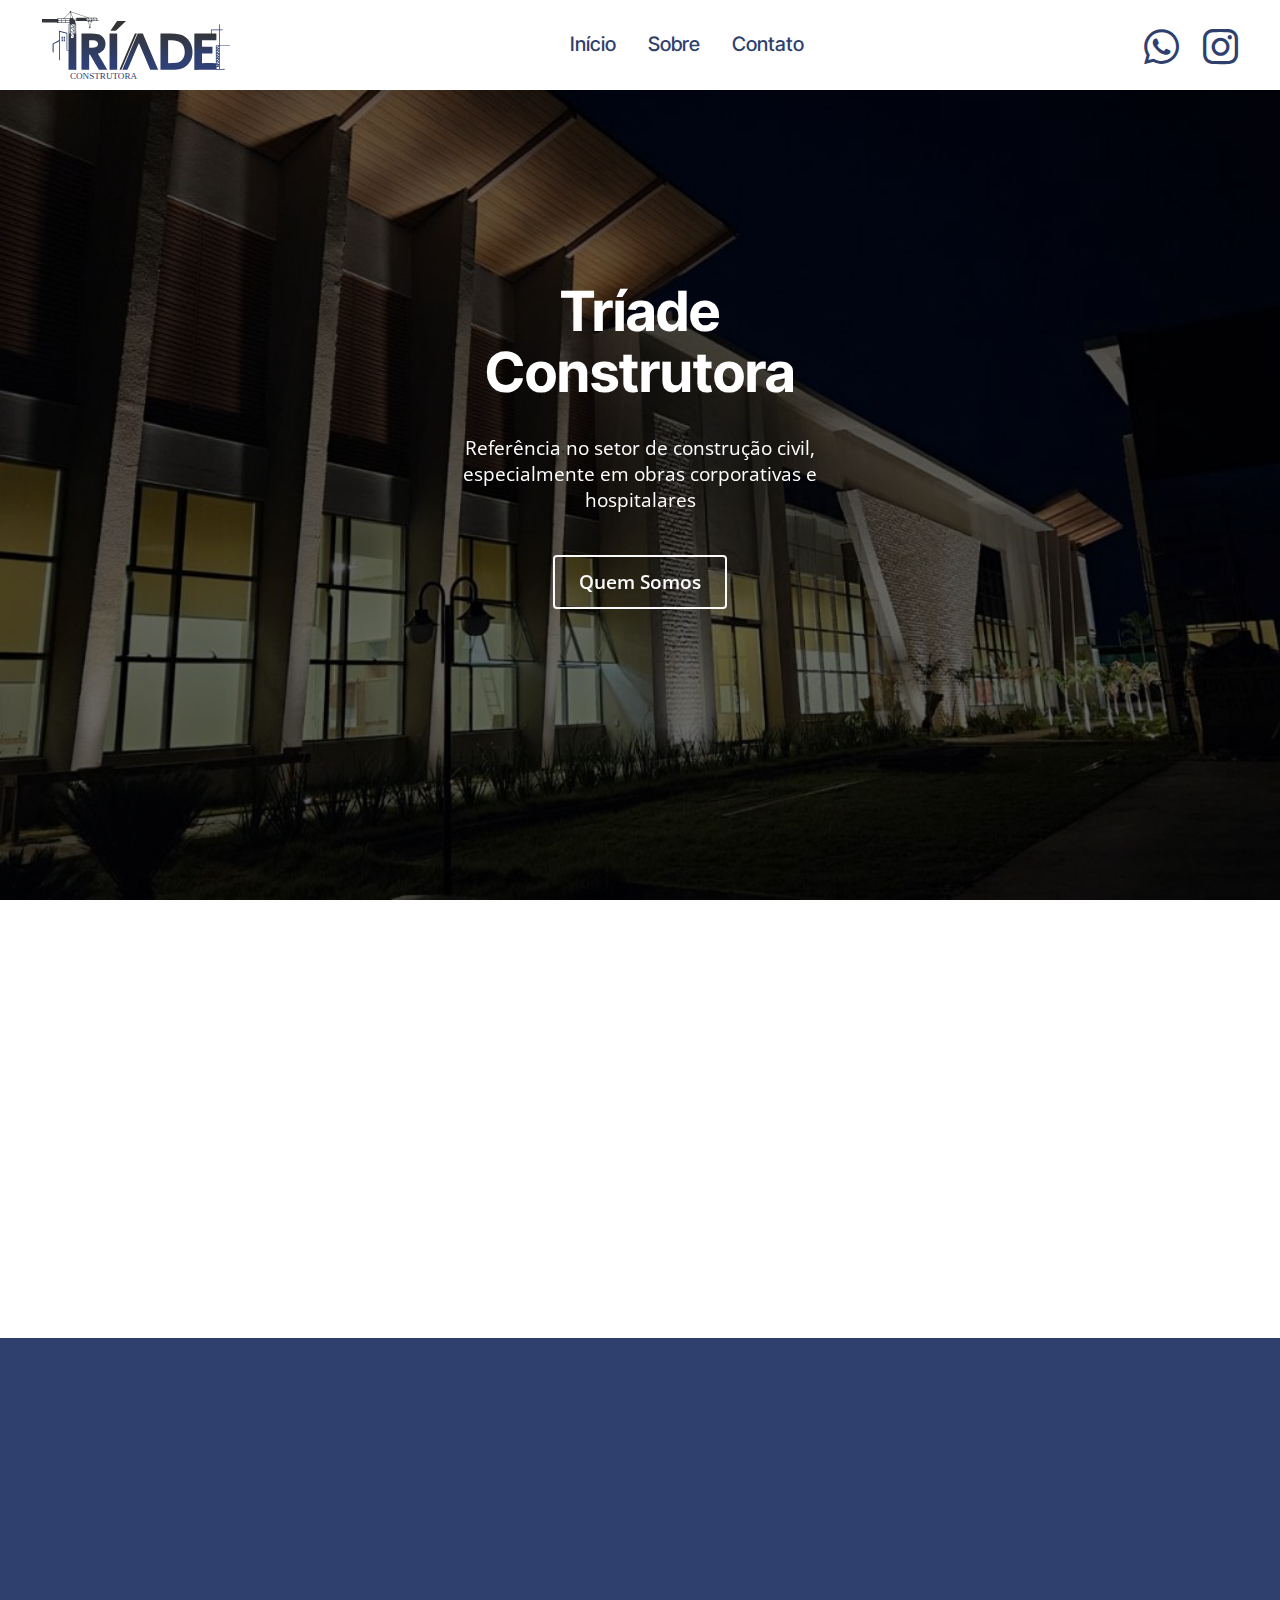
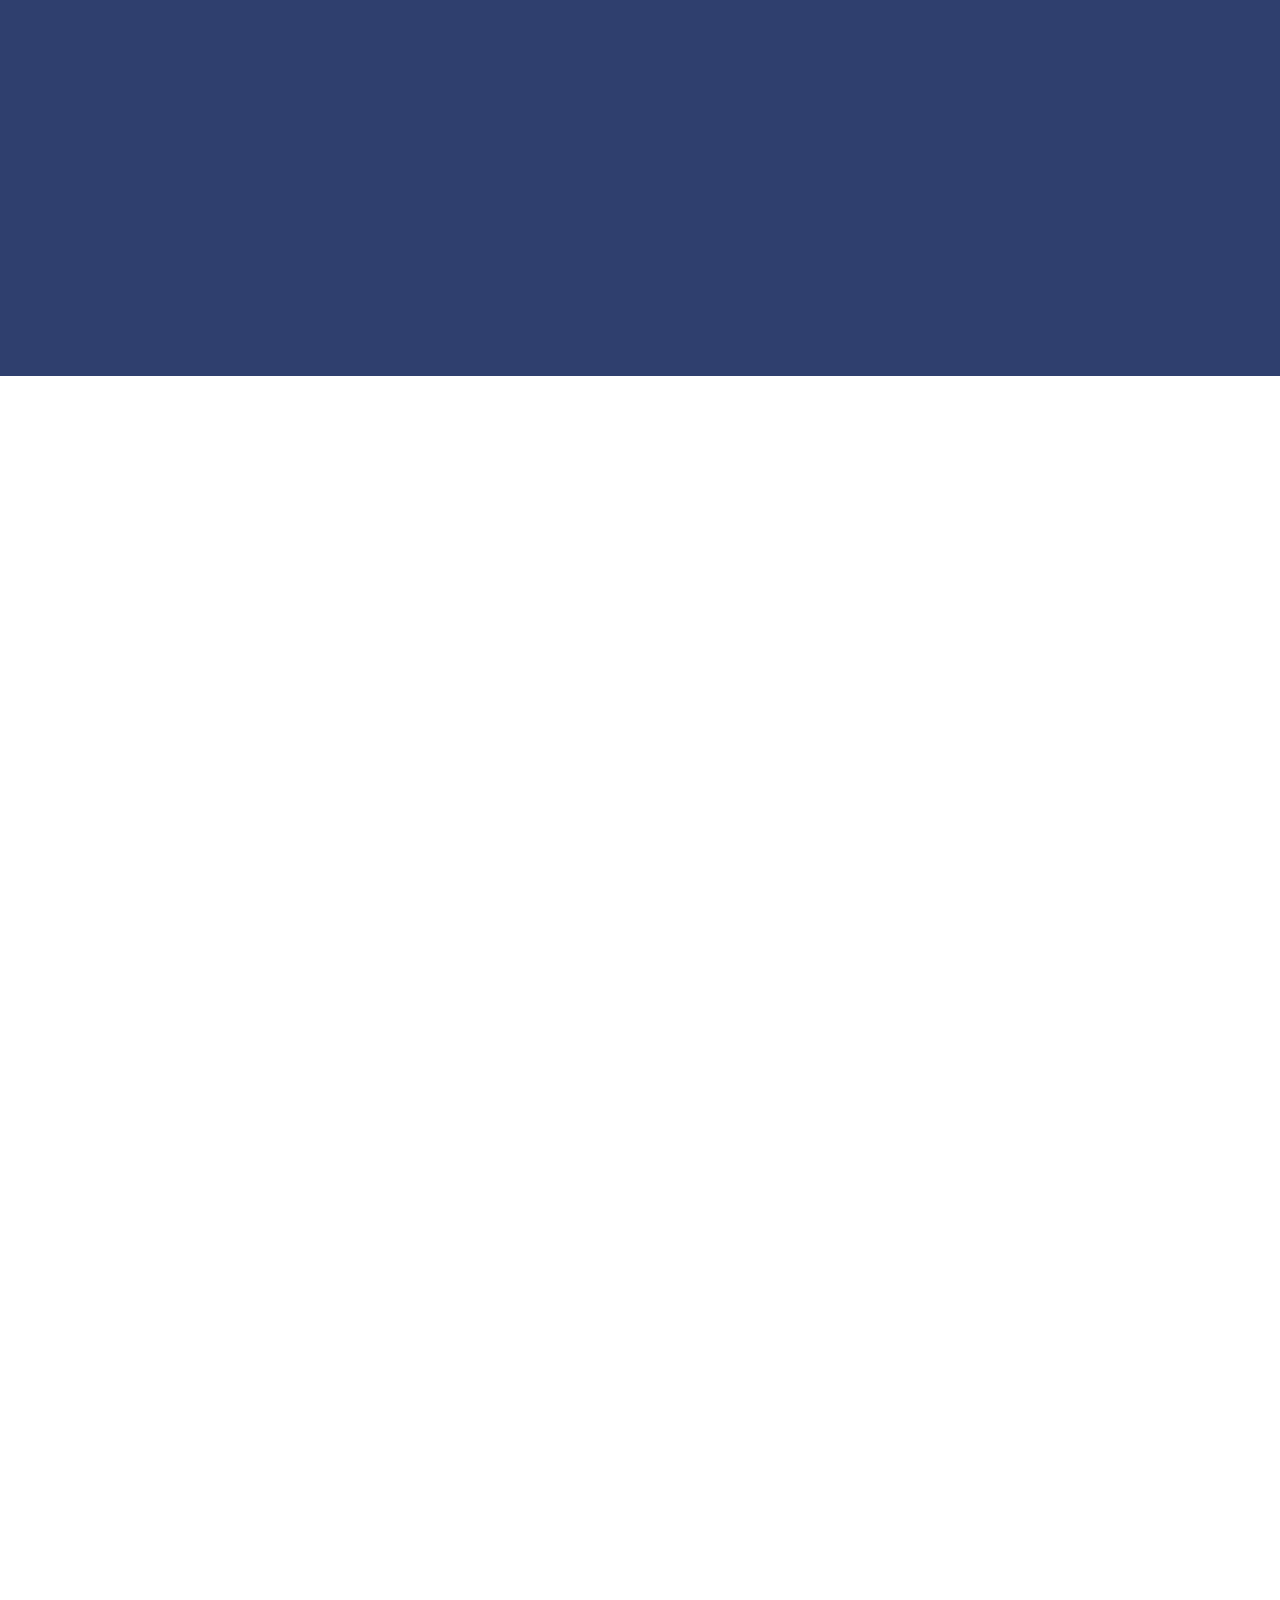
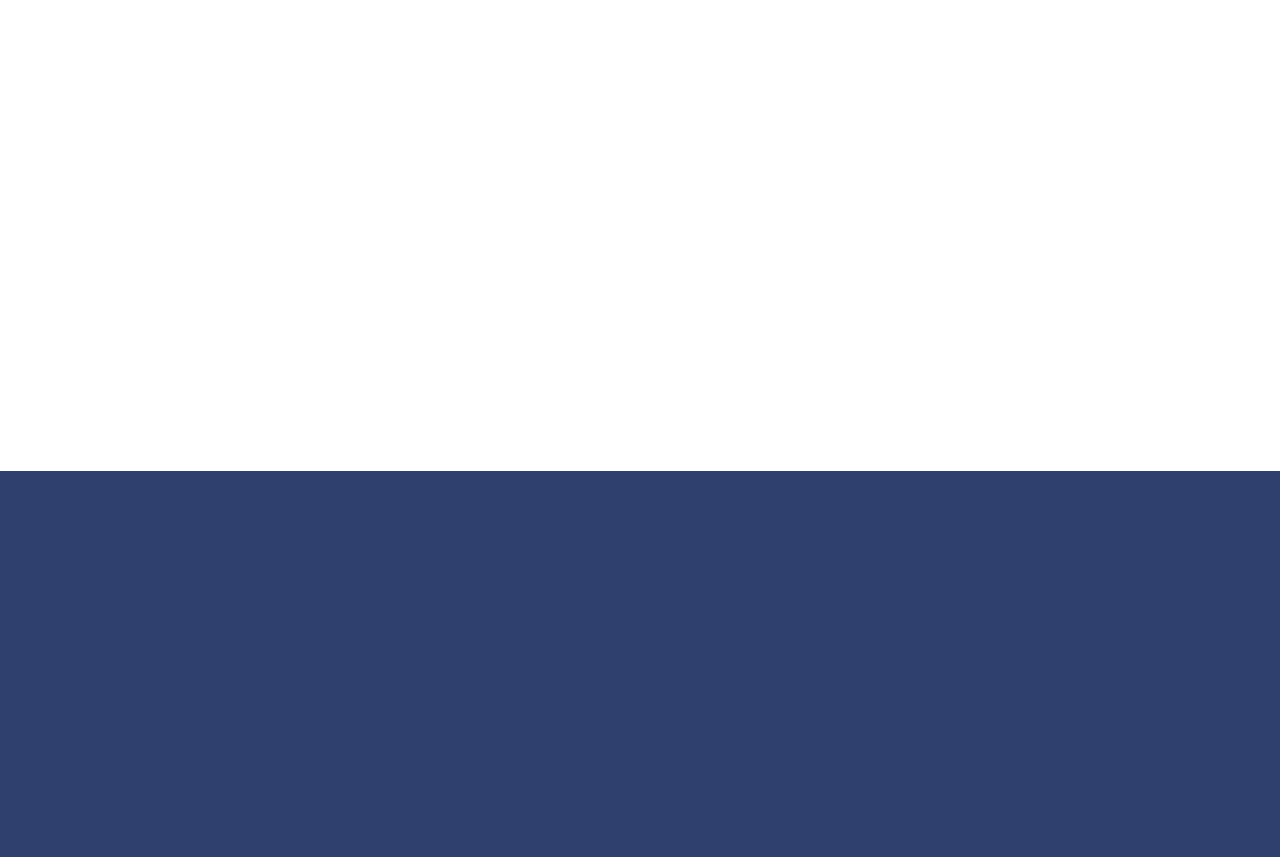
==== commit 7d8022b4: "ajustes, infos trocadas e layout" ====
--- a/index.html
+++ b/index.html
@@ -35,8 +35,8 @@
     <link rel="stylesheet"
       href="https://fonts.googleapis.com/css?family=Open+Sans:300,400,500,600,700,800,300i,400i,500i,600i,700i,800i&display=swap">
   </noscript>
-  <link rel="preload" as="style" href="assets/mobirise/css/mbr-additional.css?v=7ur4sD">
-  <link rel="stylesheet" href="assets/mobirise/css/mbr-additional.css?v=7ur4sD" type="text/css">
+  <link rel="preload" as="style" href="assets/mobirise/css/mbr-additional.css?v=7VNs4L">
+  <link rel="stylesheet" href="assets/mobirise/css/mbr-additional.css?v=7VNs4L" type="text/css">
 
 
 
@@ -100,7 +100,7 @@
 
   <section data-bs-version="5.1" class="header16 cid-ukw1KNUdRN mbr-fullscreen mbr-parallax-background" id="header17-c">
 
-    <div class="mbr-overlay" style="opacity: 0.5; background-color: rgb(0, 0, 0);"></div>
+    <div class="mbr-overlay" style="opacity: 0.6; background-color: rgb(0, 0, 0);"></div>
     <div class="container-fluid">
       <div class="row">
         <div class="content-wrap col-12 col-md-5">
@@ -187,7 +187,7 @@
             <img src="assets/images/img-20240804-wa0092.jpeg" alt="">
           </div>
           <div class="grid-item">
-            <img src="assets/images/img-20240804-wa0117-1.jpeg" alt="">
+            <img src="assets/images/imagem-do-whatsapp-de-2024-08-13-s-12.43.36-ae869d6e.jpeg" alt="">
           </div>
           <div class="grid-item">
             <img src="assets/images/img-20240804-wa0064.jpg" alt="">
@@ -278,10 +278,10 @@
             <div class="item-content align-left">
               <h5 class="item-title mbr-fonts-style mb-3 mt-0 display-7">
                 Cuiabá - MT</h5>
-              <h6 class="item-subtitle mbr-fonts-style mt-0 mb-3 display-5"><strong>Clinica de Saúde Mental e
+              <h6 class="item-subtitle mbr-fonts-style mt-0 mb-3 display-5"><strong>Clínica de Saúde Mental e
                   Fisioterapia</strong></h6>
 
-              <div class="mbr-section-btn item-footer"><a href="clinica terapias-especiais-cuiaba.html"
+              <div class="mbr-section-btn item-footer"><a href="clinica-saude-mental-fisioterapia.html"
                   class="btn item-btn btn-primary display-7">Saiba Mais</a></div>
             </div>
           </div>
--- a/assets/mobirise/css/mbr-additional.css
+++ b/assets/mobirise/css/mbr-additional.css
@@ -1332,11 +1332,11 @@
 }
 .cid-ukw1KNUdRN .mbr-overlay {
   background-color: #000000;
-  opacity: 0.5;
+  opacity: 0.6;
 }
 @media (min-width: 768px) {
   .cid-ukw1KNUdRN {
-    align-items: flex-end;
+    align-items: center;
   }
   .cid-ukw1KNUdRN .row {
     justify-content: center;
@@ -1353,7 +1353,7 @@
 @media (max-width: 767px) {
   .cid-ukw1KNUdRN {
     -webkit-align-items: center;
-    align-items: flex-end;
+    align-items: center;
   }
   .cid-ukw1KNUdRN .mbr-row {
     -webkit-justify-content: center;
--- a/assets/mobirise/css/mbr-additional.css
+++ b/assets/mobirise/css/mbr-additional.css
@@ -1332,11 +1332,11 @@
 }
 .cid-ukw1KNUdRN .mbr-overlay {
   background-color: #000000;
-  opacity: 0.5;
+  opacity: 0.6;
 }
 @media (min-width: 768px) {
   .cid-ukw1KNUdRN {
-    align-items: flex-end;
+    align-items: center;
   }
   .cid-ukw1KNUdRN .row {
     justify-content: center;
@@ -1353,7 +1353,7 @@
 @media (max-width: 767px) {
   .cid-ukw1KNUdRN {
     -webkit-align-items: center;
-    align-items: flex-end;
+    align-items: center;
   }
   .cid-ukw1KNUdRN .mbr-row {
     -webkit-justify-content: center;
